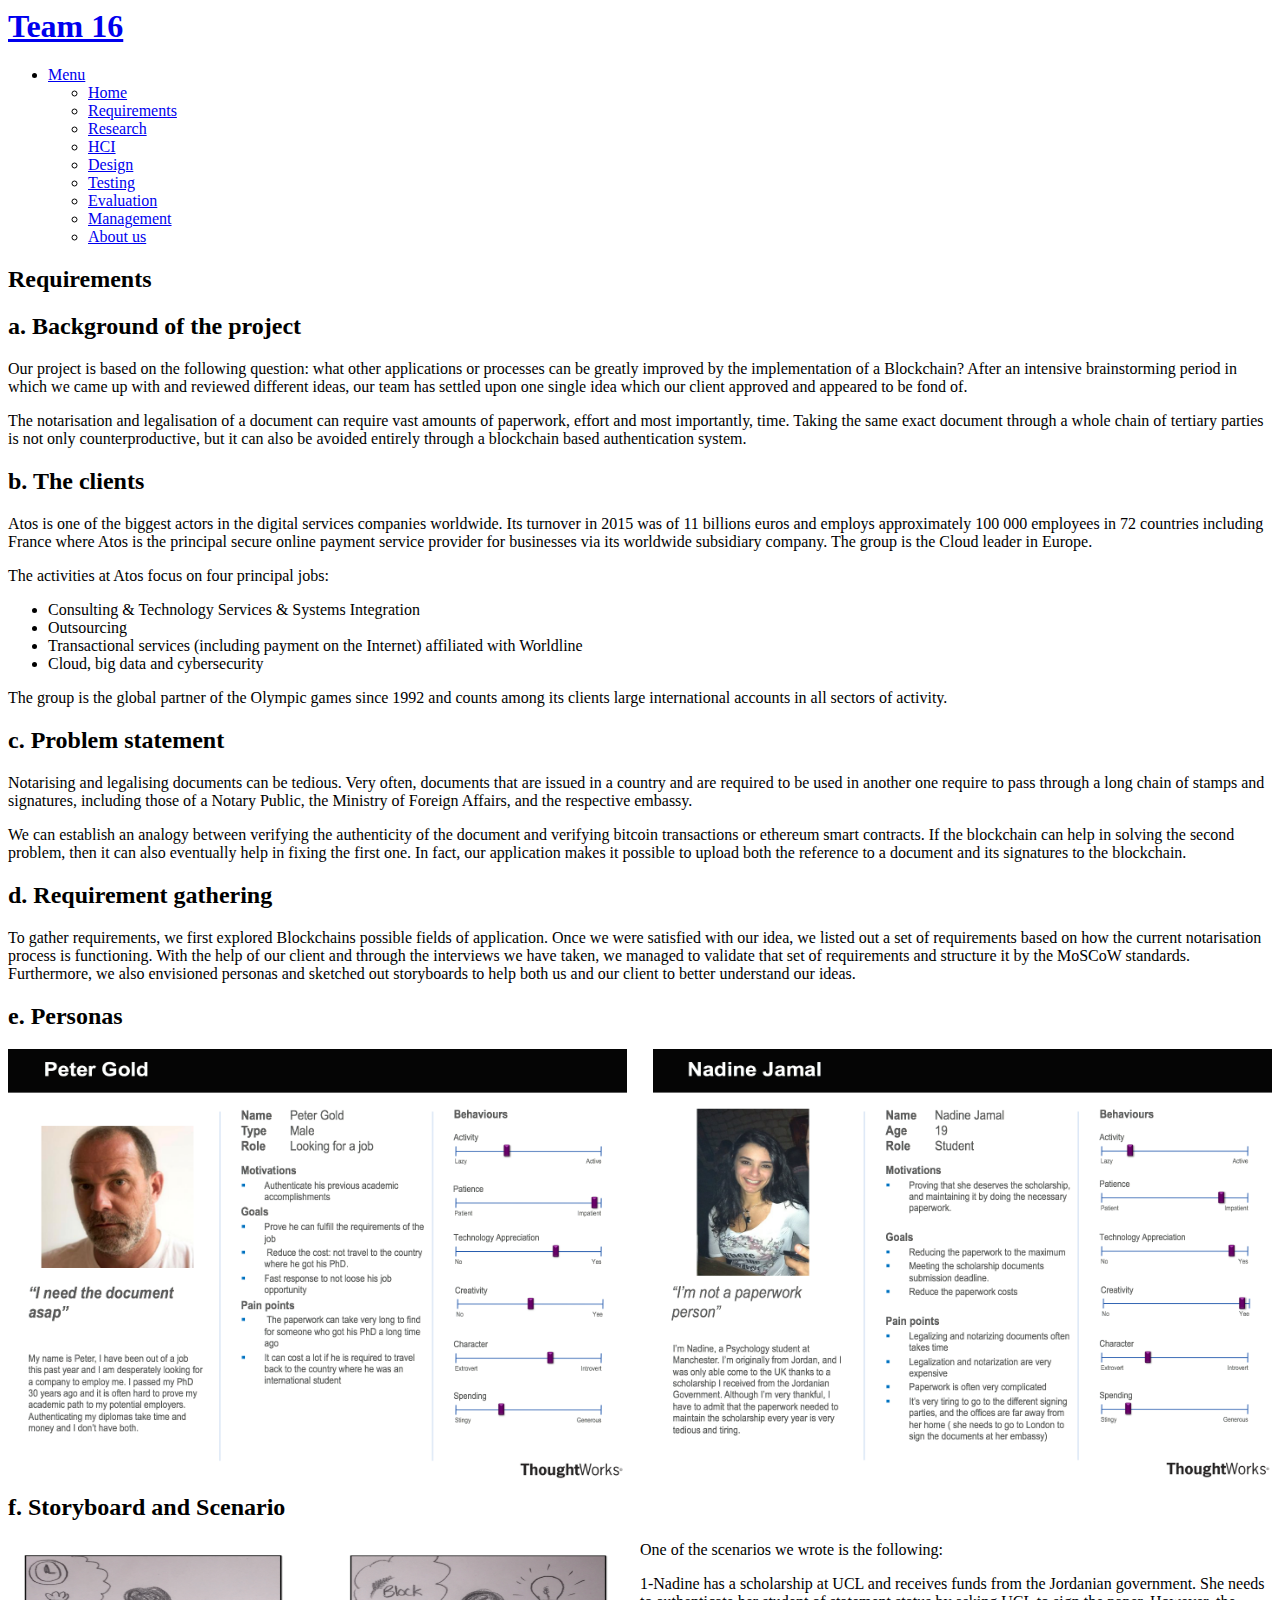
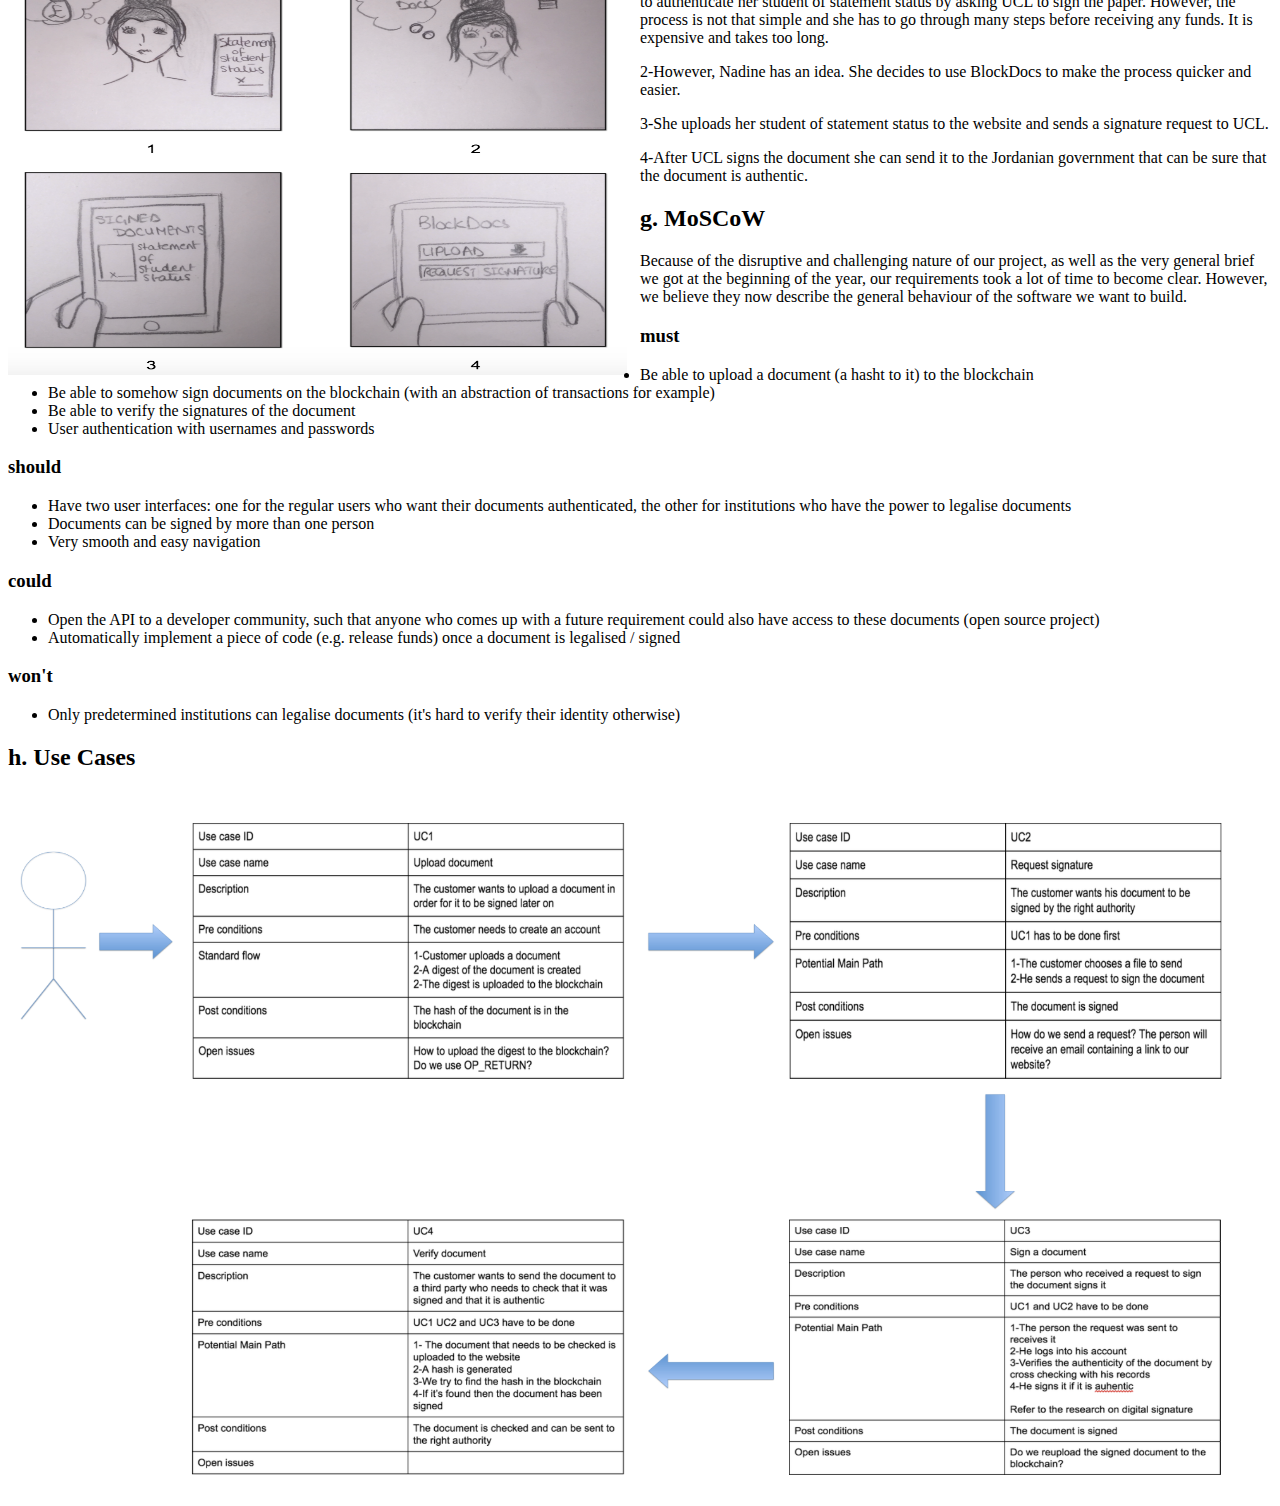
==== 1-requirements.html @ d90c4d9d "New content" ====
<html>
	<head>
		<title>Requirements</title>
		<meta charset="utf-8" />
		<meta name="viewport" content="width=device-width, initial-scale=1" />
		<!--[if lte IE 8]><script src="assets/js/ie/html5shiv.js"></script><![endif]-->
		<link rel="stylesheet" href="assets/css/main.css" />
		<!--[if lte IE 8]><link rel="stylesheet" href="assets/css/ie8.css" /><![endif]-->
		<!--[if lte IE 9]><link rel="stylesheet" href="assets/css/ie9.css" /><![endif]-->
	</head>
	<body>

		<!-- Page Wrapper -->
			<div id="page-wrapper">

				<!-- Header -->
					<header id="header" class="alt">
						<h1><a href="index.html">Team 16</a></h1>
						<nav id="nav">
							<ul>
								<li class="special">
									<a href="#menu" class="menuToggle"><span>Menu</span></a>
									<div id="menu">
										<ul>
											<li><a href="0-index.html">Home</a></li>
											<li><a href="1-requirements.html">Requirements</a></li>
											<li><a href="2-research.html">Research</a></li>
											<li><a href="3-hci.html">HCI</a></li>
											<li><a href="4-design.html">Design</a></li>
											<li><a href="5-testing.html">Testing</a></li>
											<li><a href="6-evaluation.html">Evaluation</a></li>
											<li><a href="7-management.html">Management</a></li>
											<li><a href="8-about.html">About us</a></li>
										</ul>
									</div>
								</li>
							</ul>
						</nav>
					</header>

				<!-- Main -->
					<article id="main">
						<header>
							<h2>Requirements</h2>
						</header>
						<section class="wrapper style5">
							<div class="inner">

								<h2>a. Background of the project</h2>
								<p>Our project is based on the following question: what other applications or processes can be greatly improved by the
								implementation of a Blockchain? After an intensive brainstorming period in which we came up with and reviewed different ideas,
								our team has settled upon one single idea which our client approved and appeared to be fond of.</p>
								<p>The notarisation and legalisation of a document can require vast amounts of paperwork, effort and most importantly, time.
								Taking the same exact document through a whole chain of tertiary parties is not only counterproductive, but it can also be
								avoided entirely through a blockchain based authentication system.</p>

								<h2>b. The clients</h2>
								<p>Atos is one of the biggest actors in the digital services companies worldwide. Its turnover in 2015 was of 11 billions euros
								and employs approximately 100 000 employees in 72 countries including France where Atos is the principal secure online payment
								service provider for businesses via its worldwide subsidiary company. The group is the Cloud leader in Europe.</p>
								<p>The activities at Atos focus on four principal jobs:</p>
								<ul>
								<li>Consulting &amp; Technology Services &amp; Systems Integration</li>
								<li>Outsourcing</li>
								<li>Transactional services (including payment on the Internet) affiliated with Worldline</li>
								<li>Cloud, big data and cybersecurity</li>
								</ul>
								<p>The group is the global partner of the Olympic games since 1992 and counts among its clients large international accounts
								in all sectors of activity.</p>

								<h2>c. Problem statement</h2>
								<p>Notarising and legalising documents can be tedious. Very often, documents that are issued in a country and are required
								to be used in another one require to pass through a long chain of stamps and signatures, including those of a Notary Public,
								the Ministry of Foreign Affairs, and the respective embassy.</p>
								<p>We can establish an analogy between verifying the authenticity of the document and verifying bitcoin transactions or ethereum
								smart contracts. If the blockchain can help in solving the second problem, then it can also eventually help in fixing the
								first one. In fact, our application makes it possible to upload both the reference to a document and its signatures to the
								blockchain.</p>

								<h2>d. Requirement gathering</h2>
								<p>To gather requirements, we first explored Blockchains possible fields of application. Once we were satisfied with our idea,
								we listed out a set of requirements based on how the current notarisation process is functioning. With the help of our client
								and through the interviews we have taken, we managed to validate that set of requirements and structure it by the MoSCoW
								standards. Furthermore, we also envisioned personas and sketched out storyboards to help both us and our client to better
								understand our ideas.</p>

								<h2>e. Personas</h2>
								<img alt="" src="images/persona_1.png" style="float:left; width:49%; height:49%; margin-right: 1%; margin-bottom: 0.5em;">
								<img alt="" src="images/persona_2.png" style="float:right; width:49%; height:49%; margin-left: 1%; margin-bottom: 0.5em;">
								<p style="clear: both;">
								<h2>f. Storyboard and Scenario</h2>
								<img alt="" src="images/storyboard.png" style="float:left; width:49%; height:49%; margin-right: 1%; margin-bottom: 0.5em;">
								<p>One of the scenarios we wrote is the following:</p>
								<p>1-Nadine has a scholarship at UCL and receives funds from the Jordanian government. She needs to authenticate her student of
									 statement status by asking UCL to sign the paper. However, the process is not that simple and she has to go through many steps
									  before receiving any funds. It is expensive and takes too long.</p>
								<p>2-However, Nadine has an idea. She decides to use BlockDocs to make the process quicker and easier.</p>
								<p>3-She uploads her student of statement status to the website and sends a signature request to UCL.</p>
								<p>4-After UCL signs the document she can send it to the Jordanian government that can be sure that the document is
								authentic.</p>

								<h2>g. MoSCoW</h2>
								<p>Because of the disruptive and challenging nature of our project, as well as the very general brief we got at the beginning
								of the year, our requirements took a lot of time to become clear. However, we believe they now describe the general behaviour
								of the software we want to build.</p>
								<h3><strong>must</strong></h3>
								<ul>
								<li>Be able to upload a document (a hasht to it) to the blockchain</li>
								<li>Be able to somehow sign documents on the blockchain (with an abstraction of transactions for example)</li>
								<li>Be able to verify the signatures of the document</li>
								<li>User authentication with usernames and passwords</li>
								</ul>
								<h3><strong>should</strong></h3>
								<ul>
								<li>Have two user interfaces: one for the regular users who want their documents authenticated, the other for institutions
									who have the power to legalise documents</li>
								<li>Documents can be signed by more than one person</li>
								<li>Very smooth and easy navigation</li>
								</ul>
								<h3><strong>could</strong></h3>
								<ul>
								<li>Open the API to a developer community, such that anyone who comes up with a future requirement could also have access to
									these documents (open source project)</li>
								<li>Automatically implement a piece of code (e.g. release funds) once a document is legalised / signed</li>
								</ul>
								<h3><strong>won't</strong></h3>
								<ul>
								<li>Only predetermined institutions can legalise documents (it's hard to verify their identity otherwise)</li>
								</ul>

								<h2>h. Use Cases</h2>
								<img alt="" src="images/use_cases.png" style="width:100%; height:80%;">

							</div>
						</section>
					</article>

				<!-- Footer -->
					<footer id="footer"></footer>

			</div>

		<!-- Scripts -->
			<script src="assets/js/jquery.min.js"></script>
			<script src="assets/js/jquery.scrollex.min.js"></script>
			<script src="assets/js/jquery.scrolly.min.js"></script>
			<script src="assets/js/skel.min.js"></script>
			<script src="assets/js/util.js"></script>
			<!--[if lte IE 8]><script src="assets/js/ie/respond.min.js"></script><![endif]-->
			<script src="assets/js/main.js"></script>

	</body>
</html>
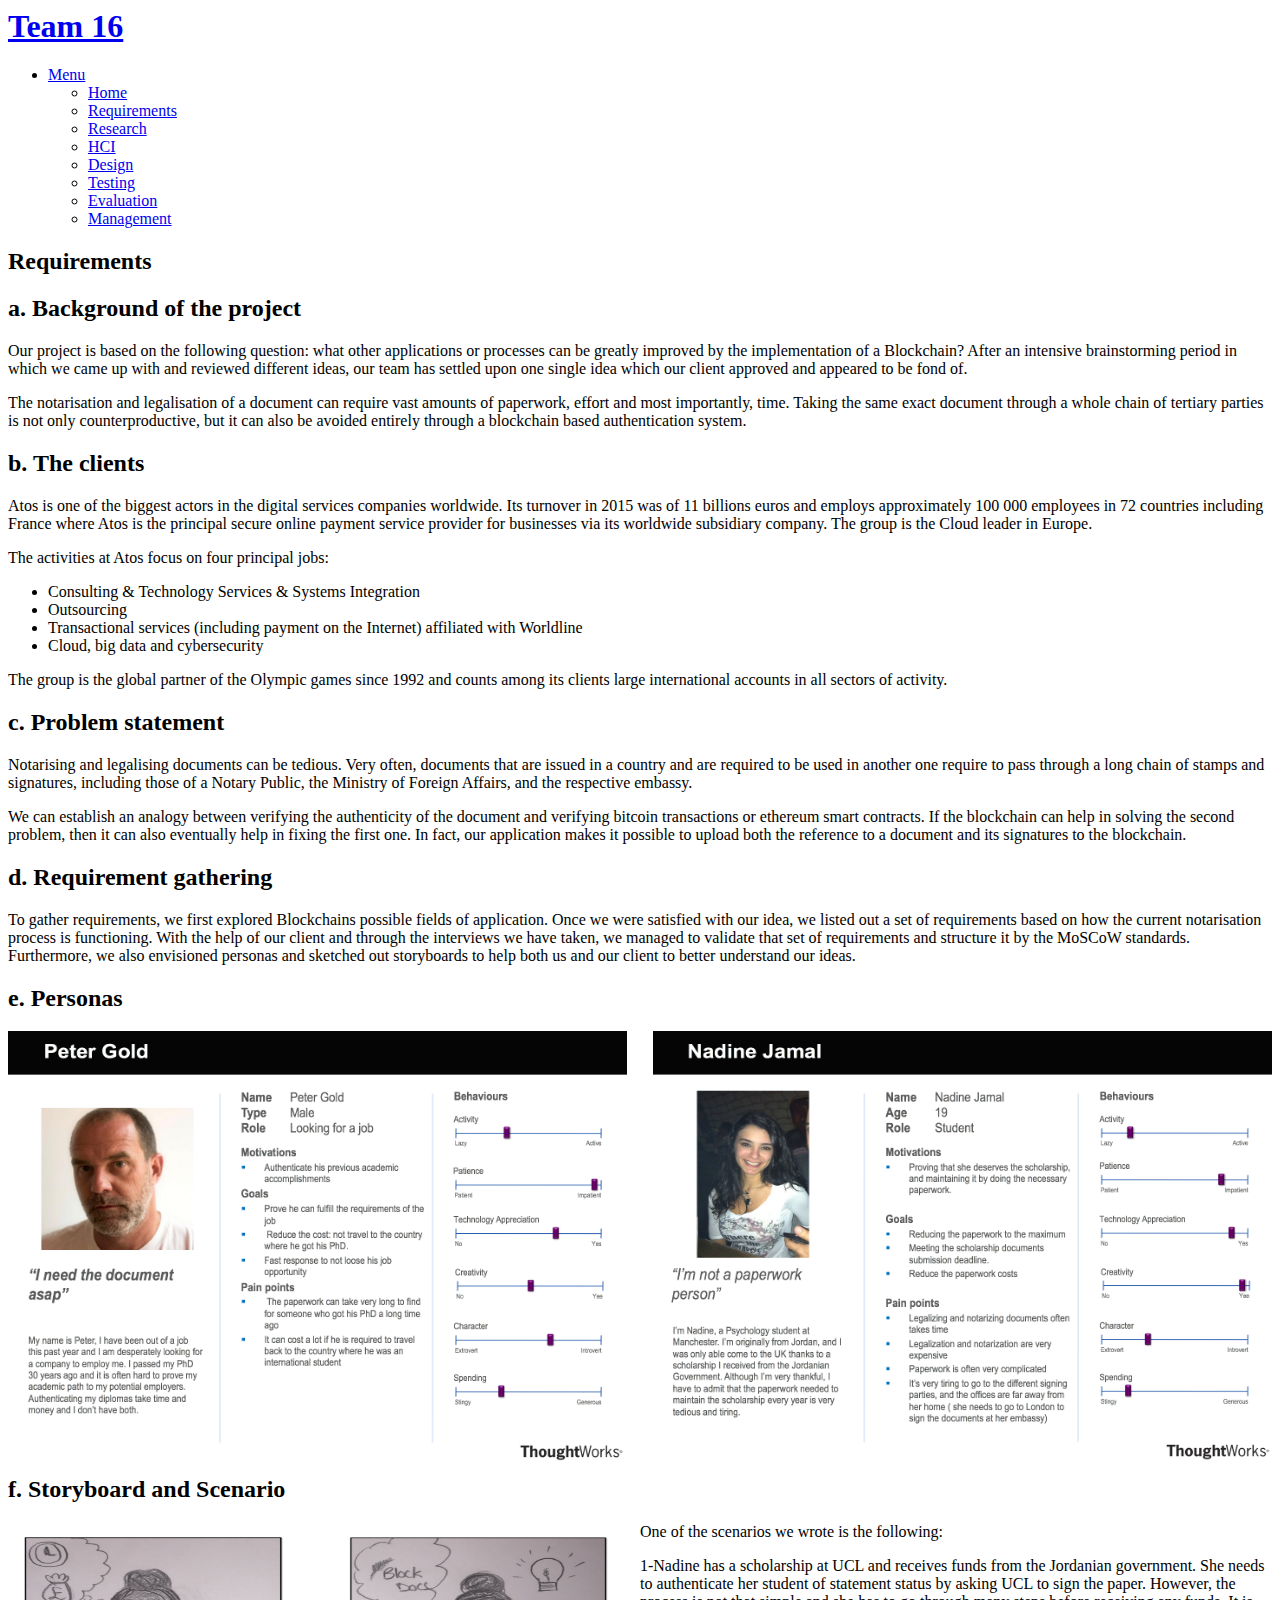
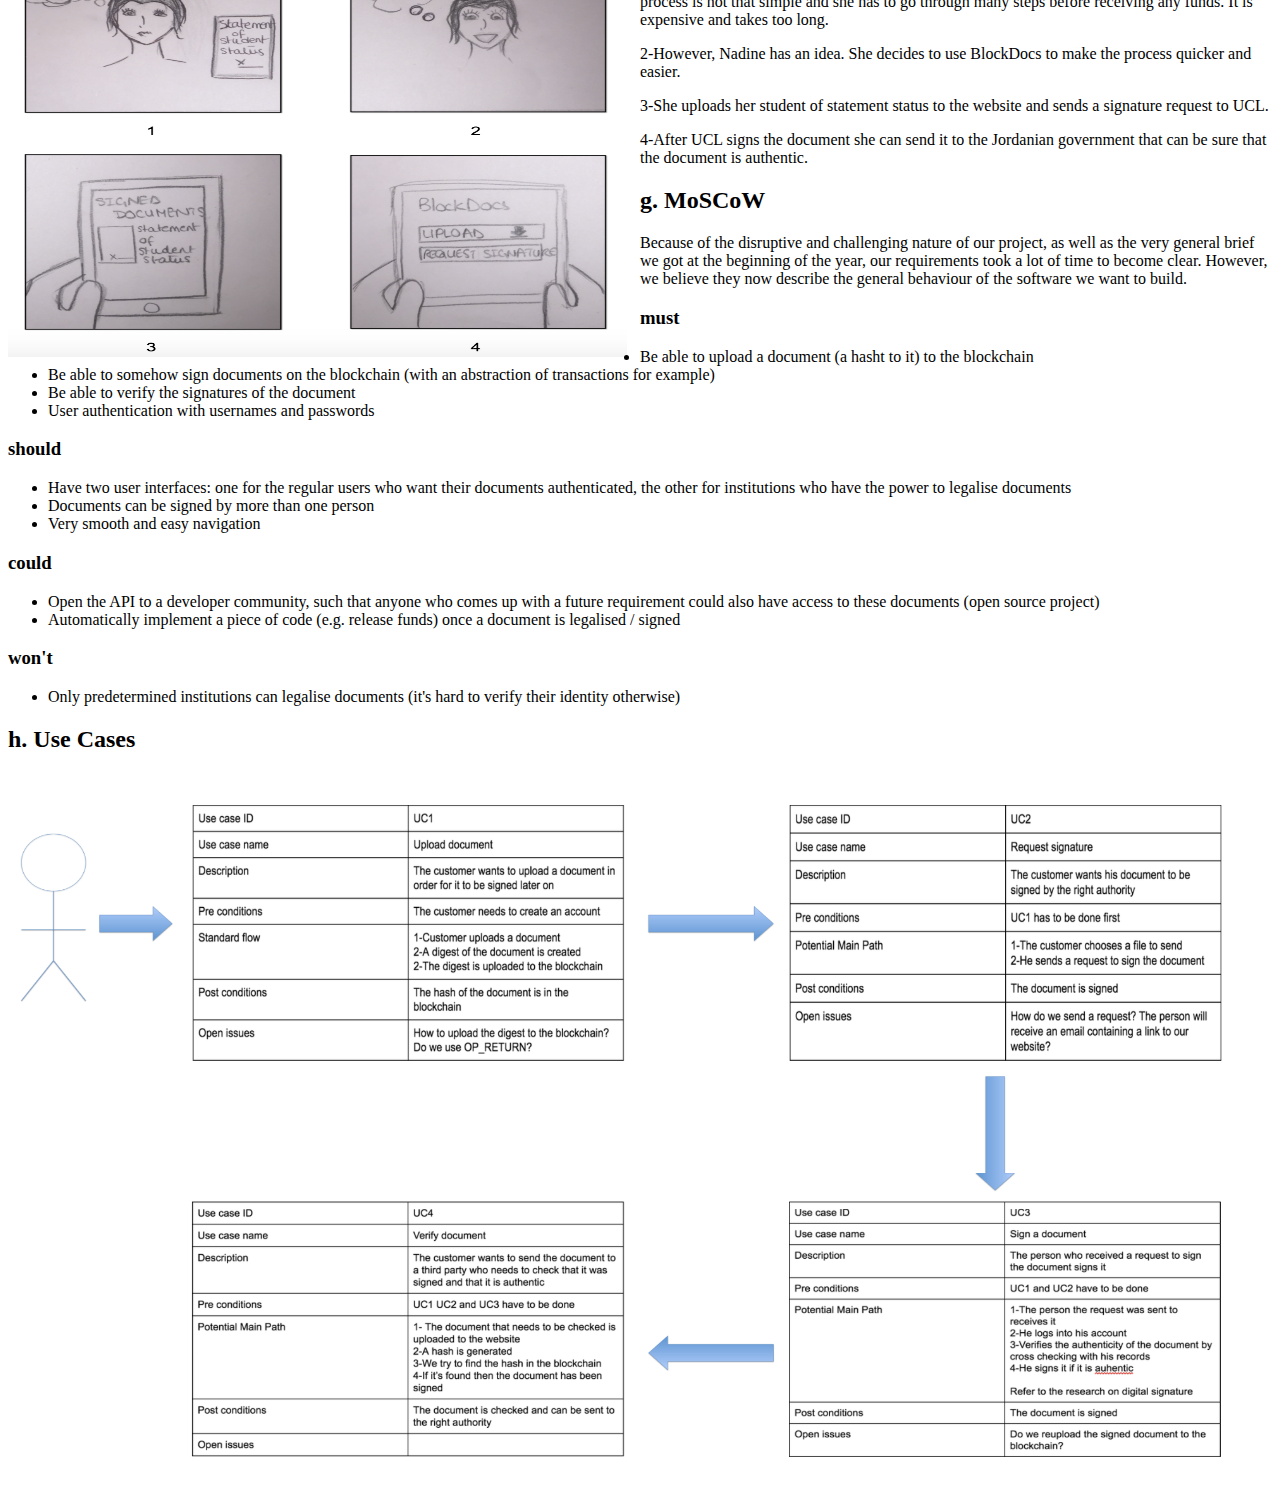
==== commit ddf52540: "update" ====
--- a/1-requirements.html
+++ b/1-requirements.html
@@ -30,7 +30,7 @@
 											<li><a href="5-testing.html">Testing</a></li>
 											<li><a href="6-evaluation.html">Evaluation</a></li>
 											<li><a href="7-management.html">Management</a></li>
-											<li><a href="8-about.html">About us</a></li>
+											
 										</ul>
 									</div>
 								</li>
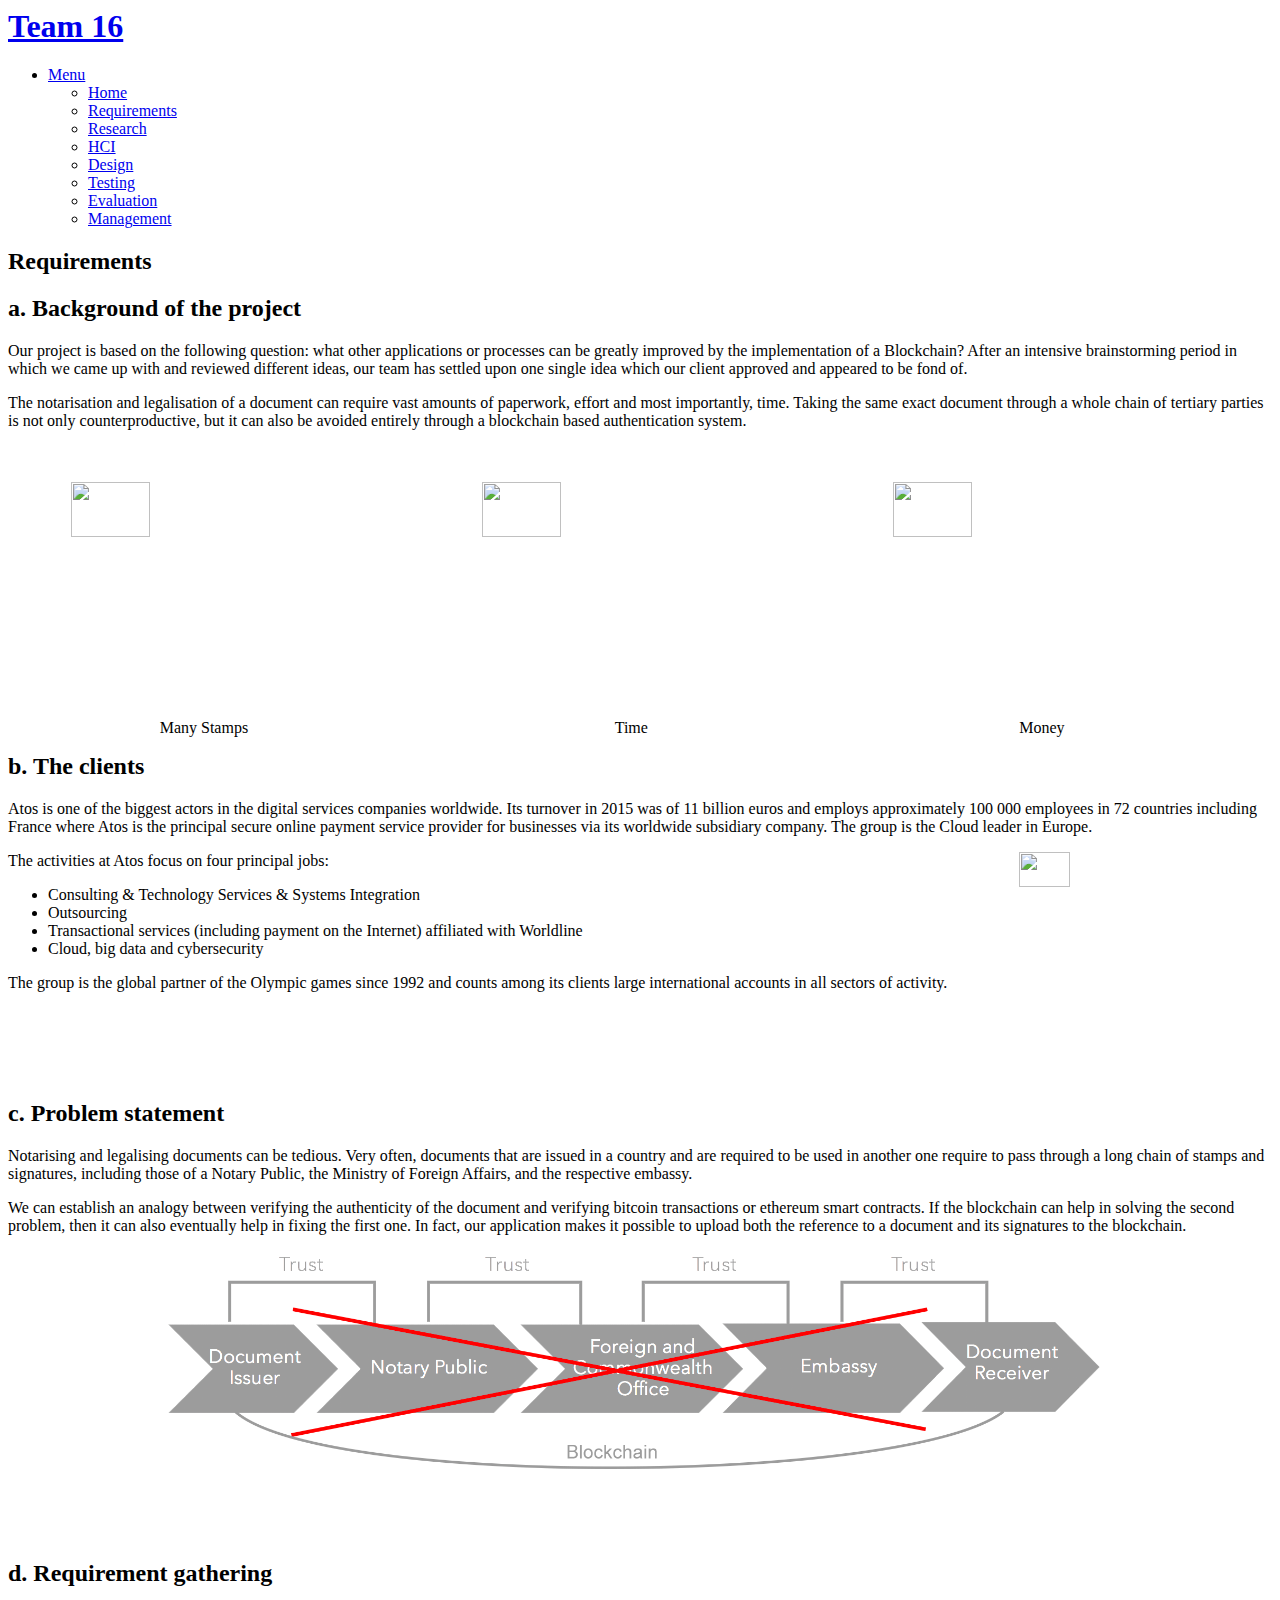
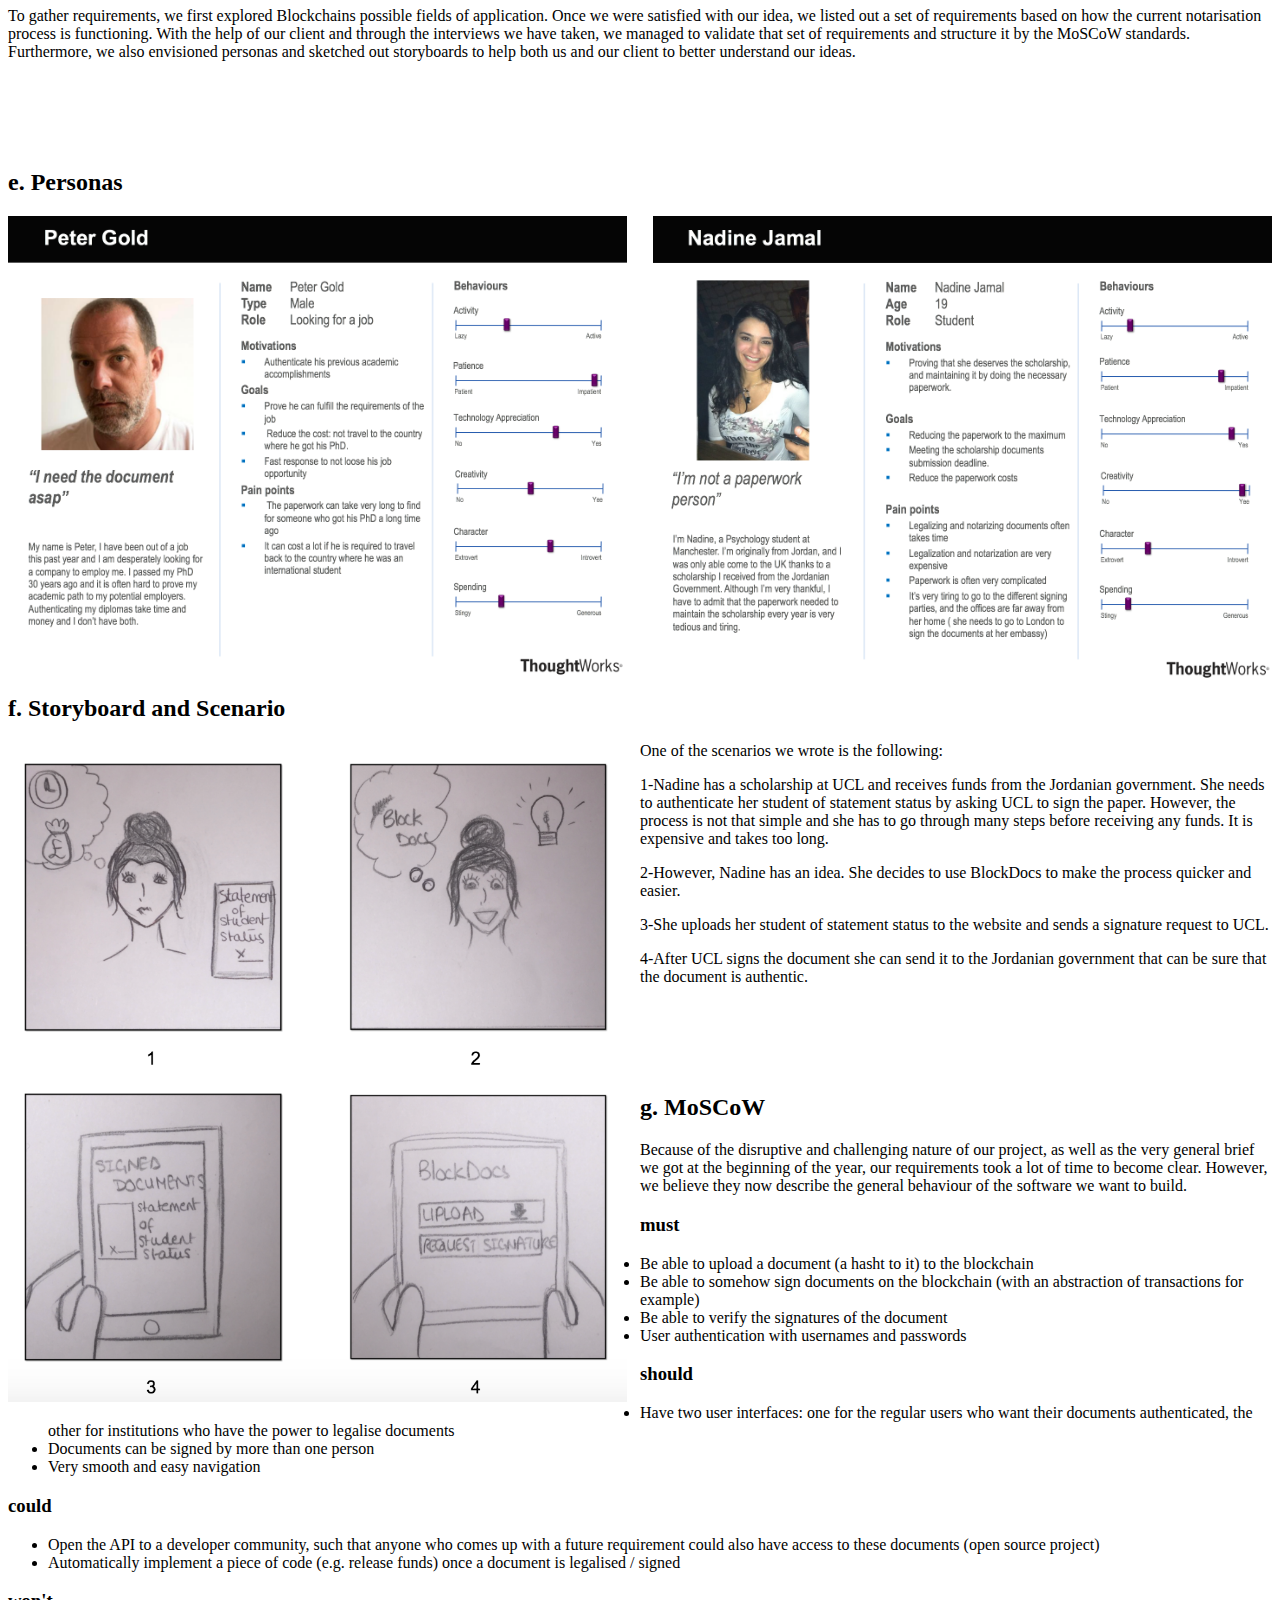
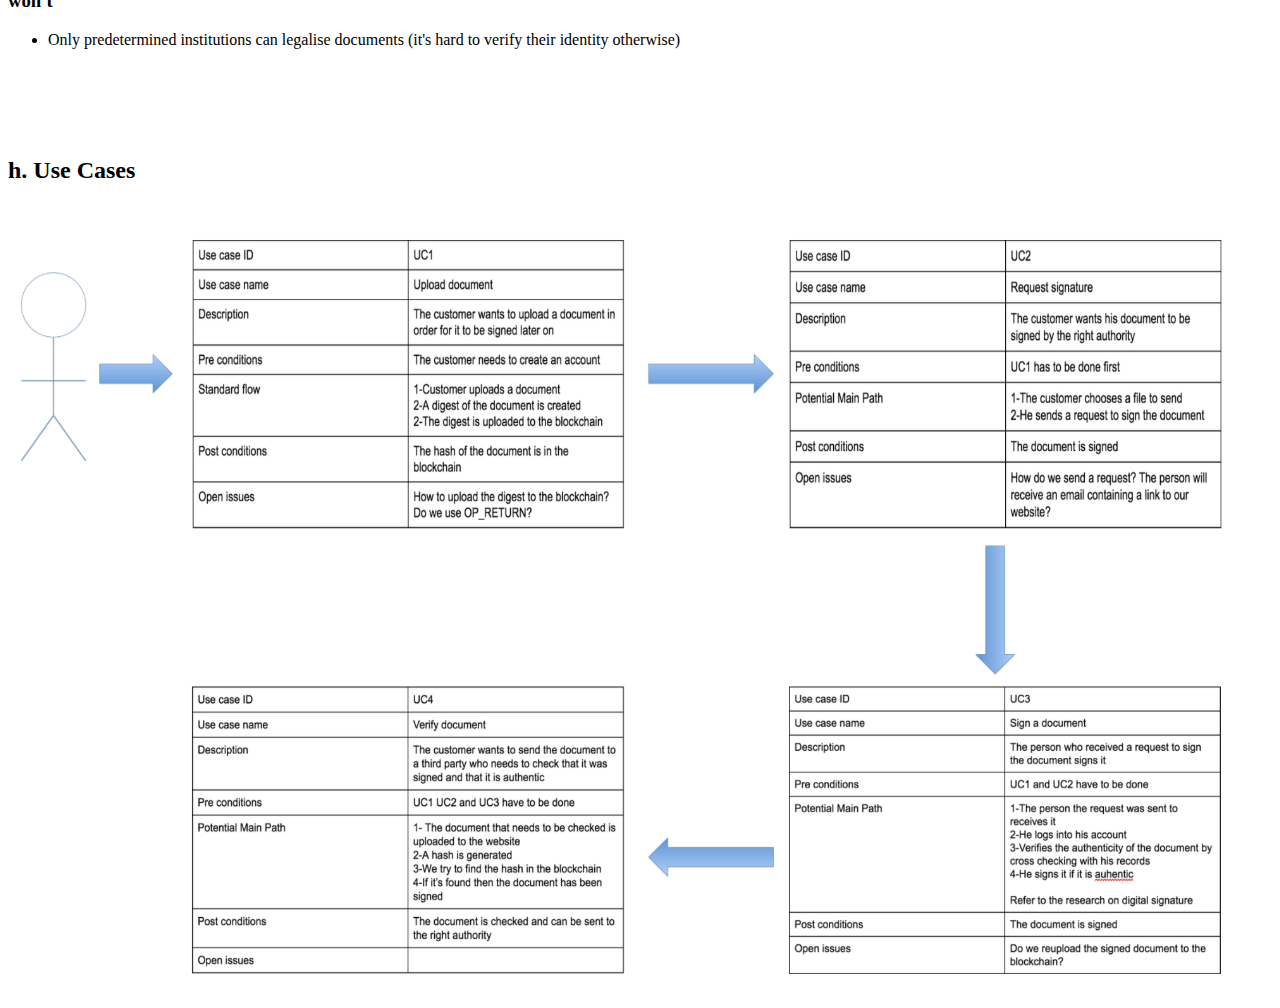
==== commit 35b954dc: "update" ====
--- a/1-requirements.html
+++ b/1-requirements.html
@@ -30,7 +30,7 @@
 											<li><a href="5-testing.html">Testing</a></li>
 											<li><a href="6-evaluation.html">Evaluation</a></li>
 											<li><a href="7-management.html">Management</a></li>
-											
+
 										</ul>
 									</div>
 								</li>
@@ -53,11 +53,21 @@
 								<p>The notarisation and legalisation of a document can require vast amounts of paperwork, effort and most importantly, time.
 								Taking the same exact document through a whole chain of tertiary parties is not only counterproductive, but it can also be
 								avoided entirely through a blockchain based authentication system.</p>
+								<br></br>
+								<img alt="" src="images/stamps.png" style="float:left; width:25%; margin-left:5%; margin-right:7.5%">
+								<img alt="" src="images/time.png" style="float:left; width:25%; margin-right:7.5%">
+								<img alt="" src="images/money.png" style="float:left; width:25%; margin-right:5% ">
+								<p style="float:left; width:15%; margin-left:12%;">Many Stamps</p>
+								<p style="float:left; width:15%; margin-left:21%;">Time</p>
+								<p style="float:left; width:15%; margin-left:17%; margin-right:5%;">Money</p>
+								<br></br><br></br>
+
 
 								<h2>b. The clients</h2>
-								<p>Atos is one of the biggest actors in the digital services companies worldwide. Its turnover in 2015 was of 11 billions euros
+								<p>Atos is one of the biggest actors in the digital services companies worldwide. Its turnover in 2015 was of 11 billion euros
 								and employs approximately 100 000 employees in 72 countries including France where Atos is the principal secure online payment
 								service provider for businesses via its worldwide subsidiary company. The group is the Cloud leader in Europe.</p>
+								<img alt="" src="images/atos.png" style="float:right; width:20%;">
 								<p>The activities at Atos focus on four principal jobs:</p>
 								<ul>
 								<li>Consulting &amp; Technology Services &amp; Systems Integration</li>
@@ -67,6 +77,7 @@
 								</ul>
 								<p>The group is the global partner of the Olympic games since 1992 and counts among its clients large international accounts
 								in all sectors of activity.</p>
+								<br></br><br></br>
 
 								<h2>c. Problem statement</h2>
 								<p>Notarising and legalising documents can be tedious. Very often, documents that are issued in a country and are required
@@ -76,6 +87,9 @@
 								smart contracts. If the blockchain can help in solving the second problem, then it can also eventually help in fixing the
 								first one. In fact, our application makes it possible to upload both the reference to a document and its signatures to the
 								blockchain.</p>
+								<img alt="" src="images/trust_diagram.png" style="width:80%; margin-right:10%; margin-left:10%;">
+								<br></br><br></br>
+
 
 								<h2>d. Requirement gathering</h2>
 								<p>To gather requirements, we first explored Blockchains possible fields of application. Once we were satisfied with our idea,
@@ -83,13 +97,14 @@
 								and through the interviews we have taken, we managed to validate that set of requirements and structure it by the MoSCoW
 								standards. Furthermore, we also envisioned personas and sketched out storyboards to help both us and our client to better
 								understand our ideas.</p>
+								<br></br><br></br>
 
 								<h2>e. Personas</h2>
-								<img alt="" src="images/persona_1.png" style="float:left; width:49%; height:49%; margin-right: 1%; margin-bottom: 0.5em;">
-								<img alt="" src="images/persona_2.png" style="float:right; width:49%; height:49%; margin-left: 1%; margin-bottom: 0.5em;">
+								<img alt="" src="images/persona_1.png" style="float:left; width:49%; margin-right: 1%; margin-bottom: 0.5em;">
+								<img alt="" src="images/persona_2.png" style="float:right; width:49%; margin-left: 1%; margin-bottom: 0.5em;">
 								<p style="clear: both;">
 								<h2>f. Storyboard and Scenario</h2>
-								<img alt="" src="images/storyboard.png" style="float:left; width:49%; height:49%; margin-right: 1%; margin-bottom: 0.5em;">
+								<img alt="" src="images/storyboard.png" style="float:left; width:49%; margin-right: 1%; margin-bottom: 0.5em;">
 								<p>One of the scenarios we wrote is the following:</p>
 								<p>1-Nadine has a scholarship at UCL and receives funds from the Jordanian government. She needs to authenticate her student of
 									 statement status by asking UCL to sign the paper. However, the process is not that simple and she has to go through many steps
@@ -98,6 +113,7 @@
 								<p>3-She uploads her student of statement status to the website and sends a signature request to UCL.</p>
 								<p>4-After UCL signs the document she can send it to the Jordanian government that can be sure that the document is
 								authentic.</p>
+								<br></br><br></br>
 
 								<h2>g. MoSCoW</h2>
 								<p>Because of the disruptive and challenging nature of our project, as well as the very general brief we got at the beginning
@@ -127,9 +143,10 @@
 								<ul>
 								<li>Only predetermined institutions can legalise documents (it's hard to verify their identity otherwise)</li>
 								</ul>
+								<br></br><br></br>
 
 								<h2>h. Use Cases</h2>
-								<img alt="" src="images/use_cases.png" style="width:100%; height:80%;">
+								<img alt="" src="images/use_cases.png" style="width:100%;">
 
 							</div>
 						</section>
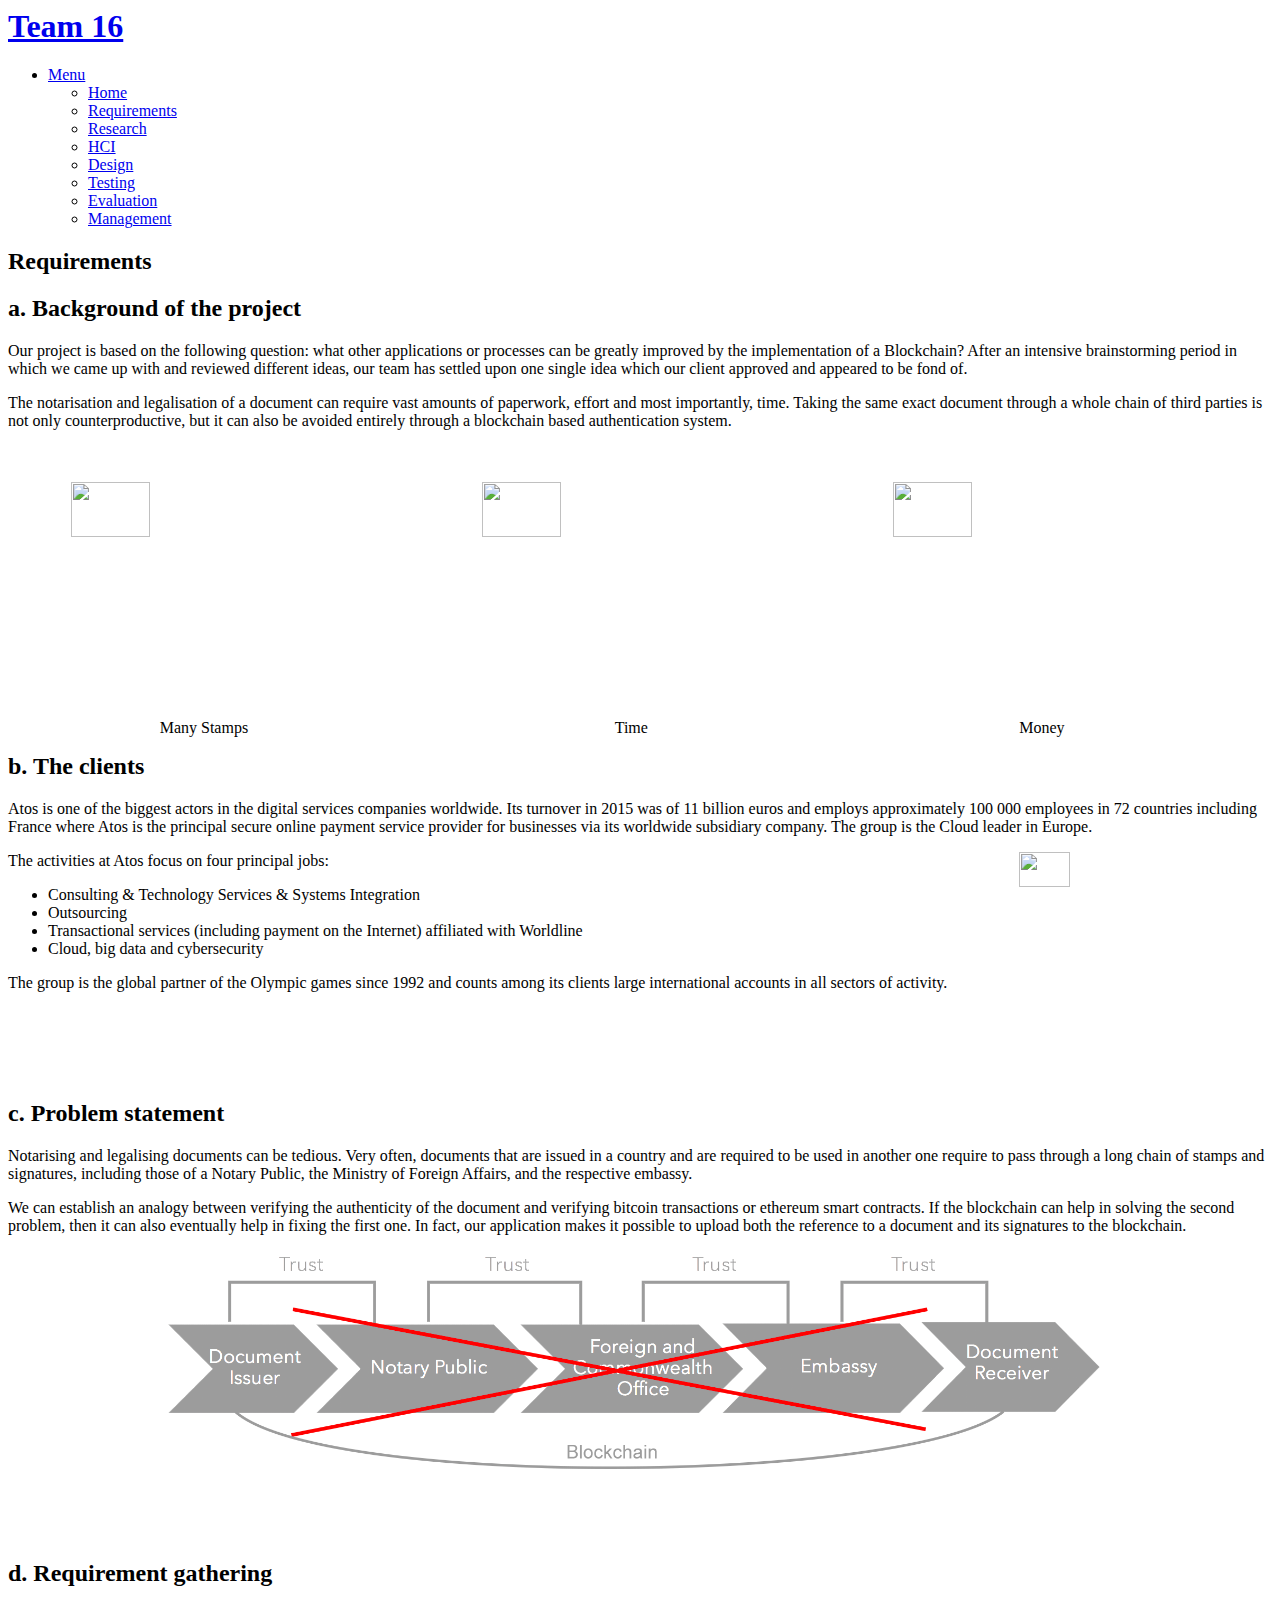
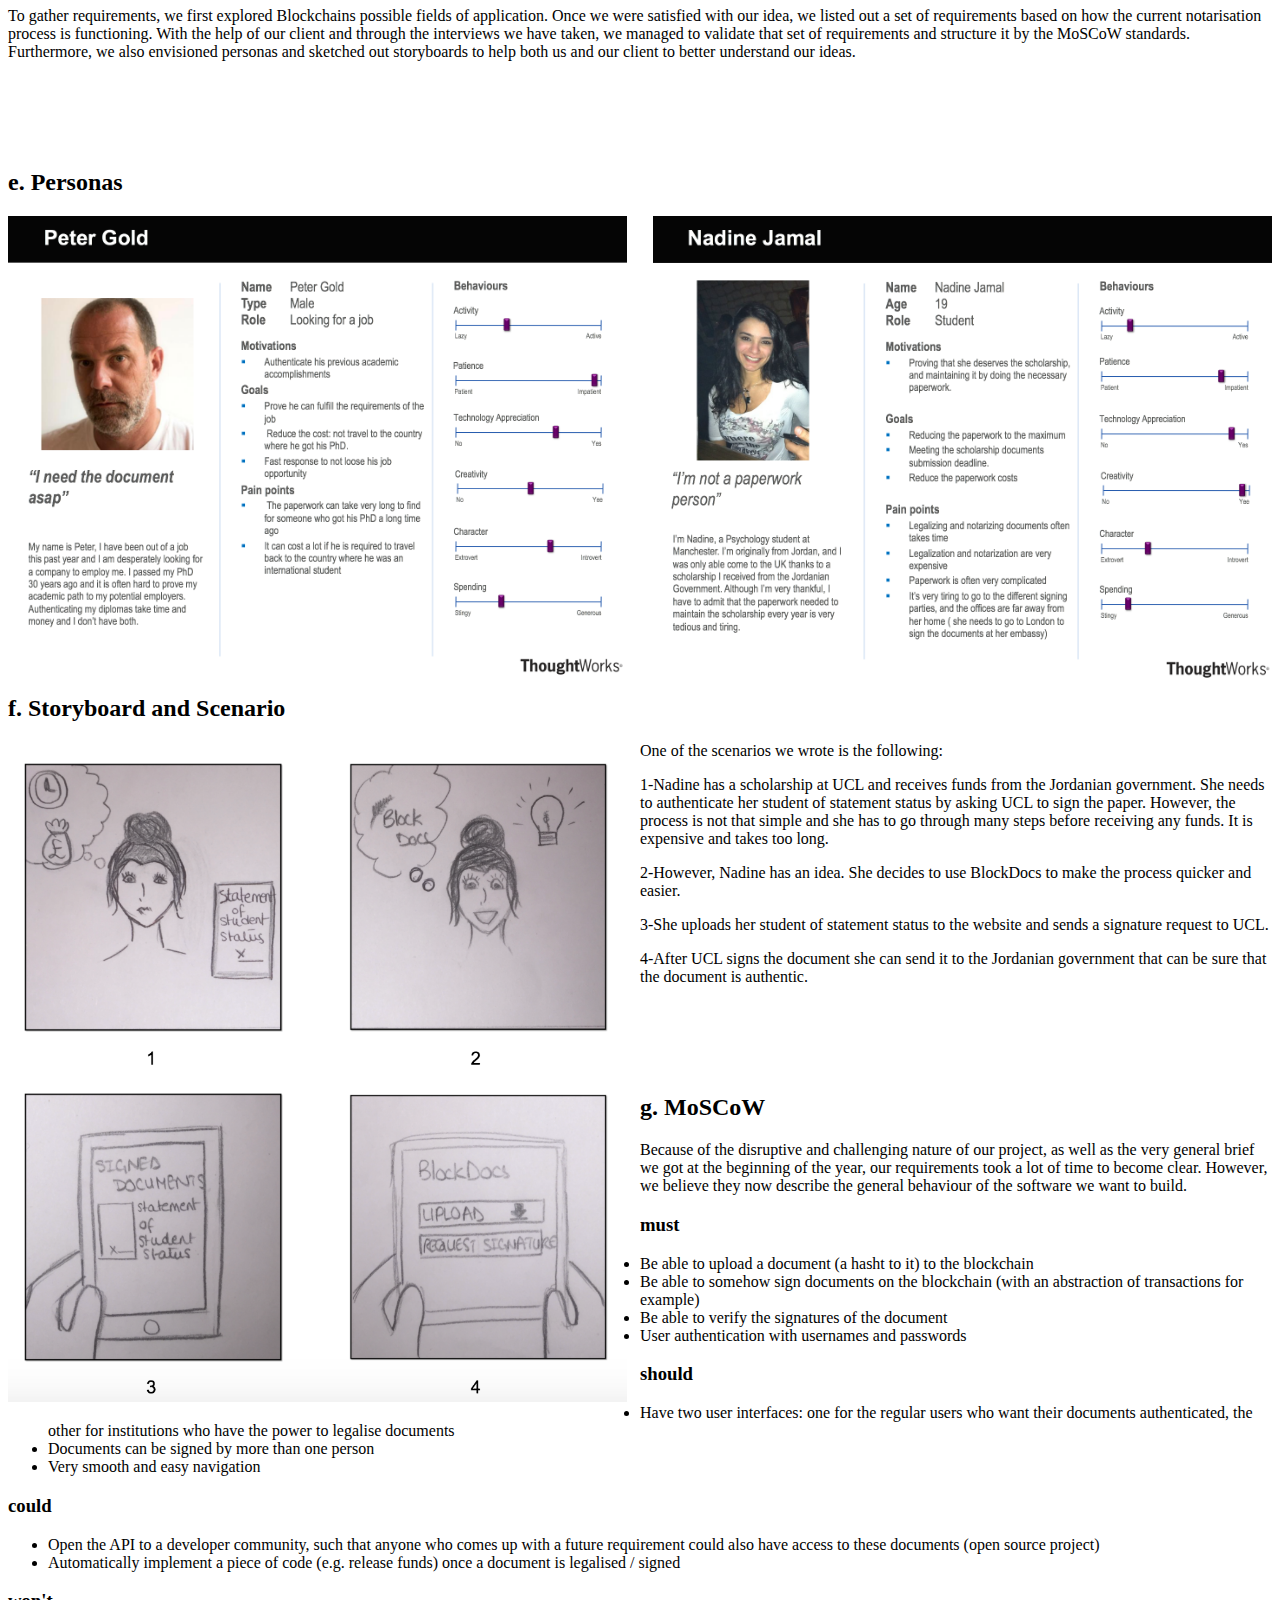
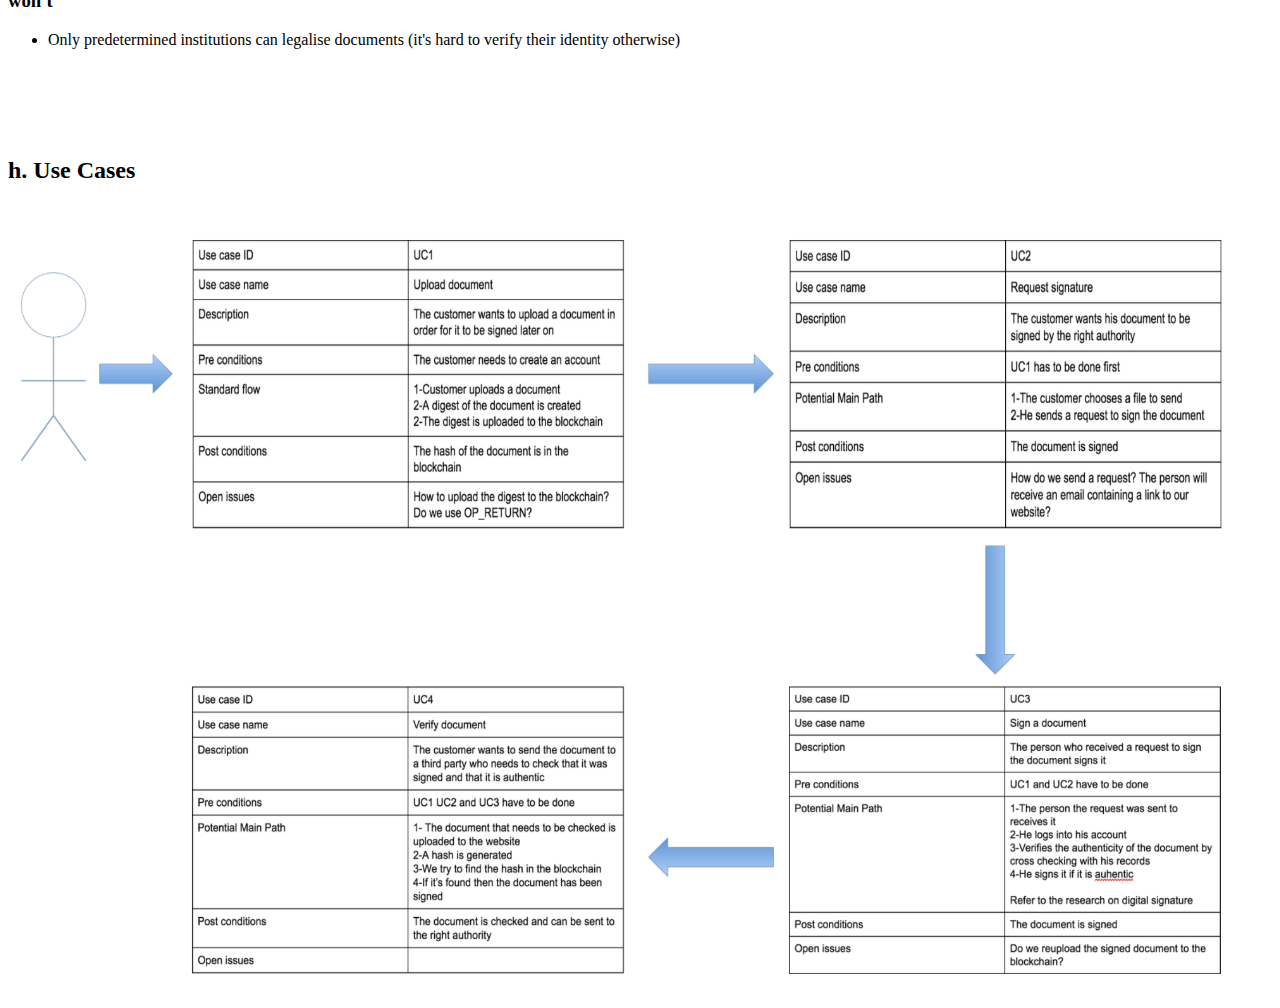
==== commit 07b8220b: "Added video" ====
--- a/1-requirements.html
+++ b/1-requirements.html
@@ -51,7 +51,7 @@
 								implementation of a Blockchain? After an intensive brainstorming period in which we came up with and reviewed different ideas,
 								our team has settled upon one single idea which our client approved and appeared to be fond of.</p>
 								<p>The notarisation and legalisation of a document can require vast amounts of paperwork, effort and most importantly, time.
-								Taking the same exact document through a whole chain of tertiary parties is not only counterproductive, but it can also be
+								Taking the same exact document through a whole chain of third parties is not only counterproductive, but it can also be
 								avoided entirely through a blockchain based authentication system.</p>
 								<br></br>
 								<img alt="" src="images/stamps.png" style="float:left; width:25%; margin-left:5%; margin-right:7.5%">
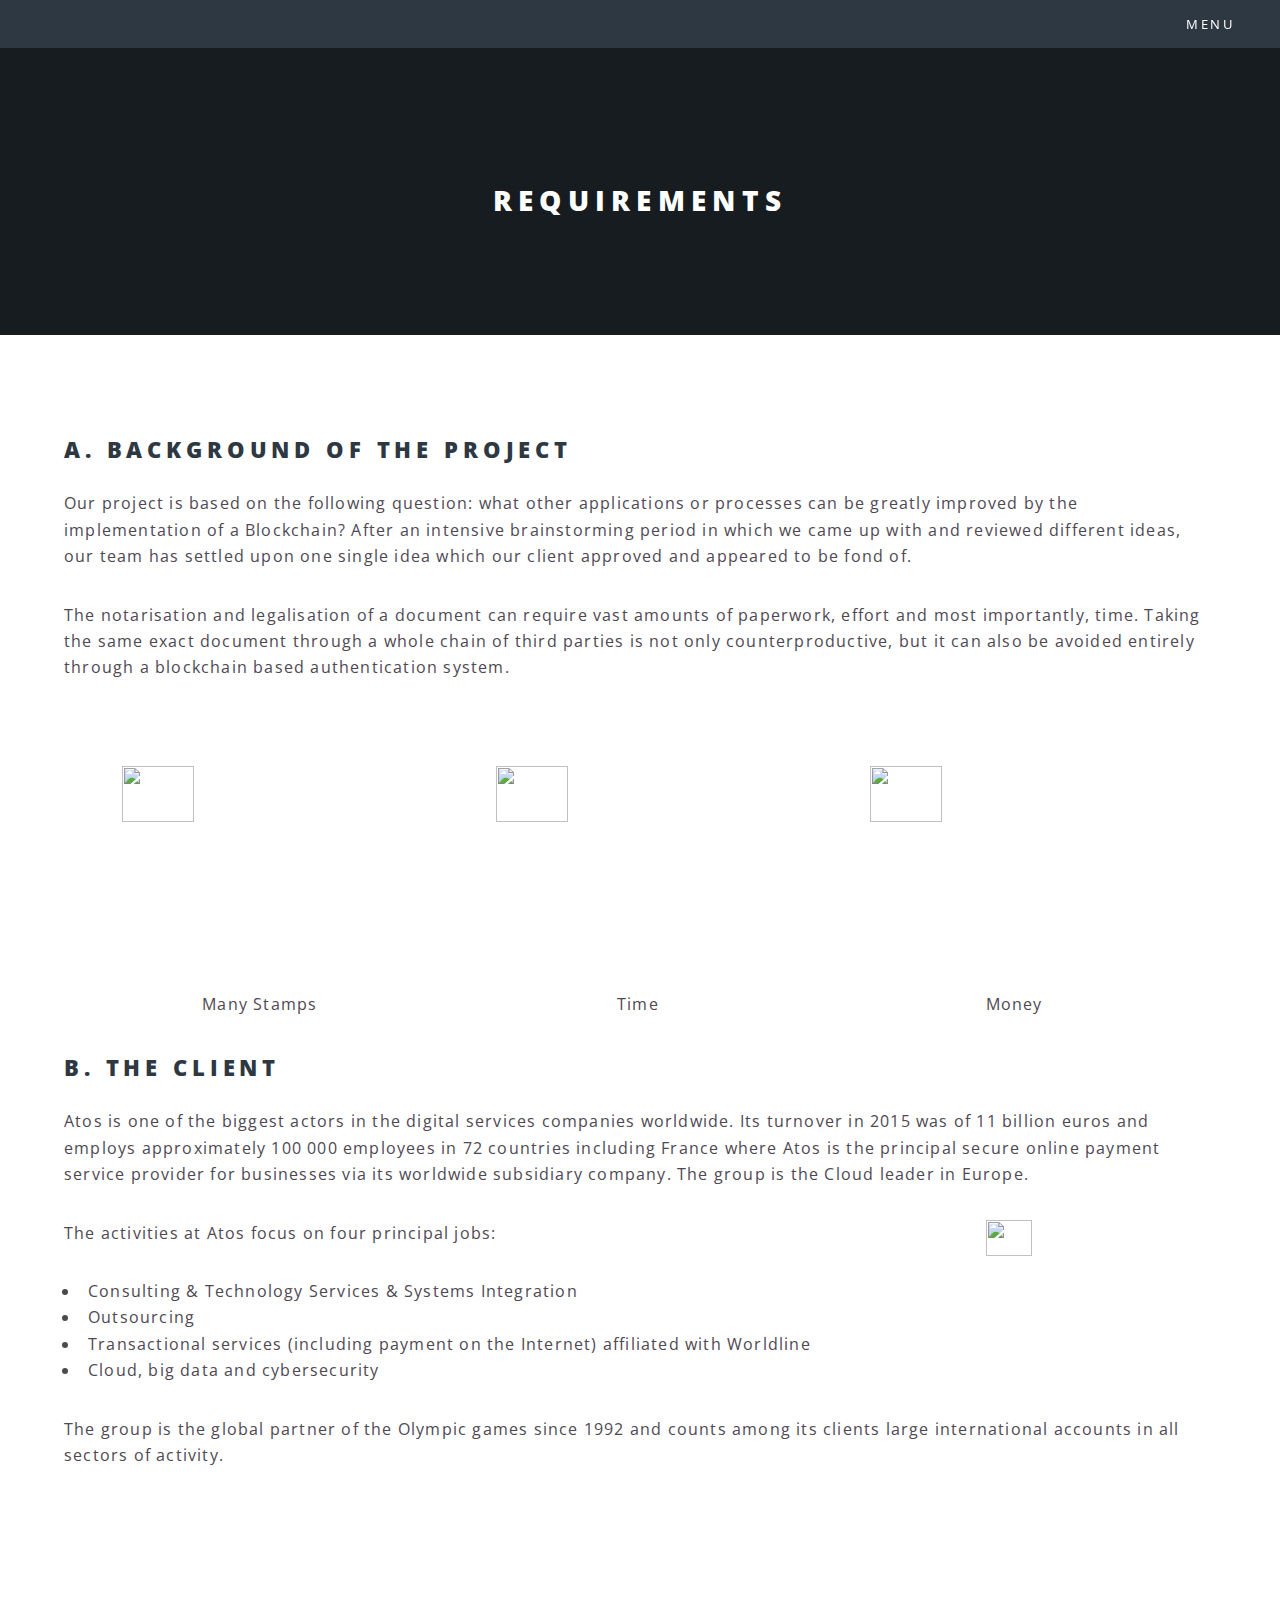
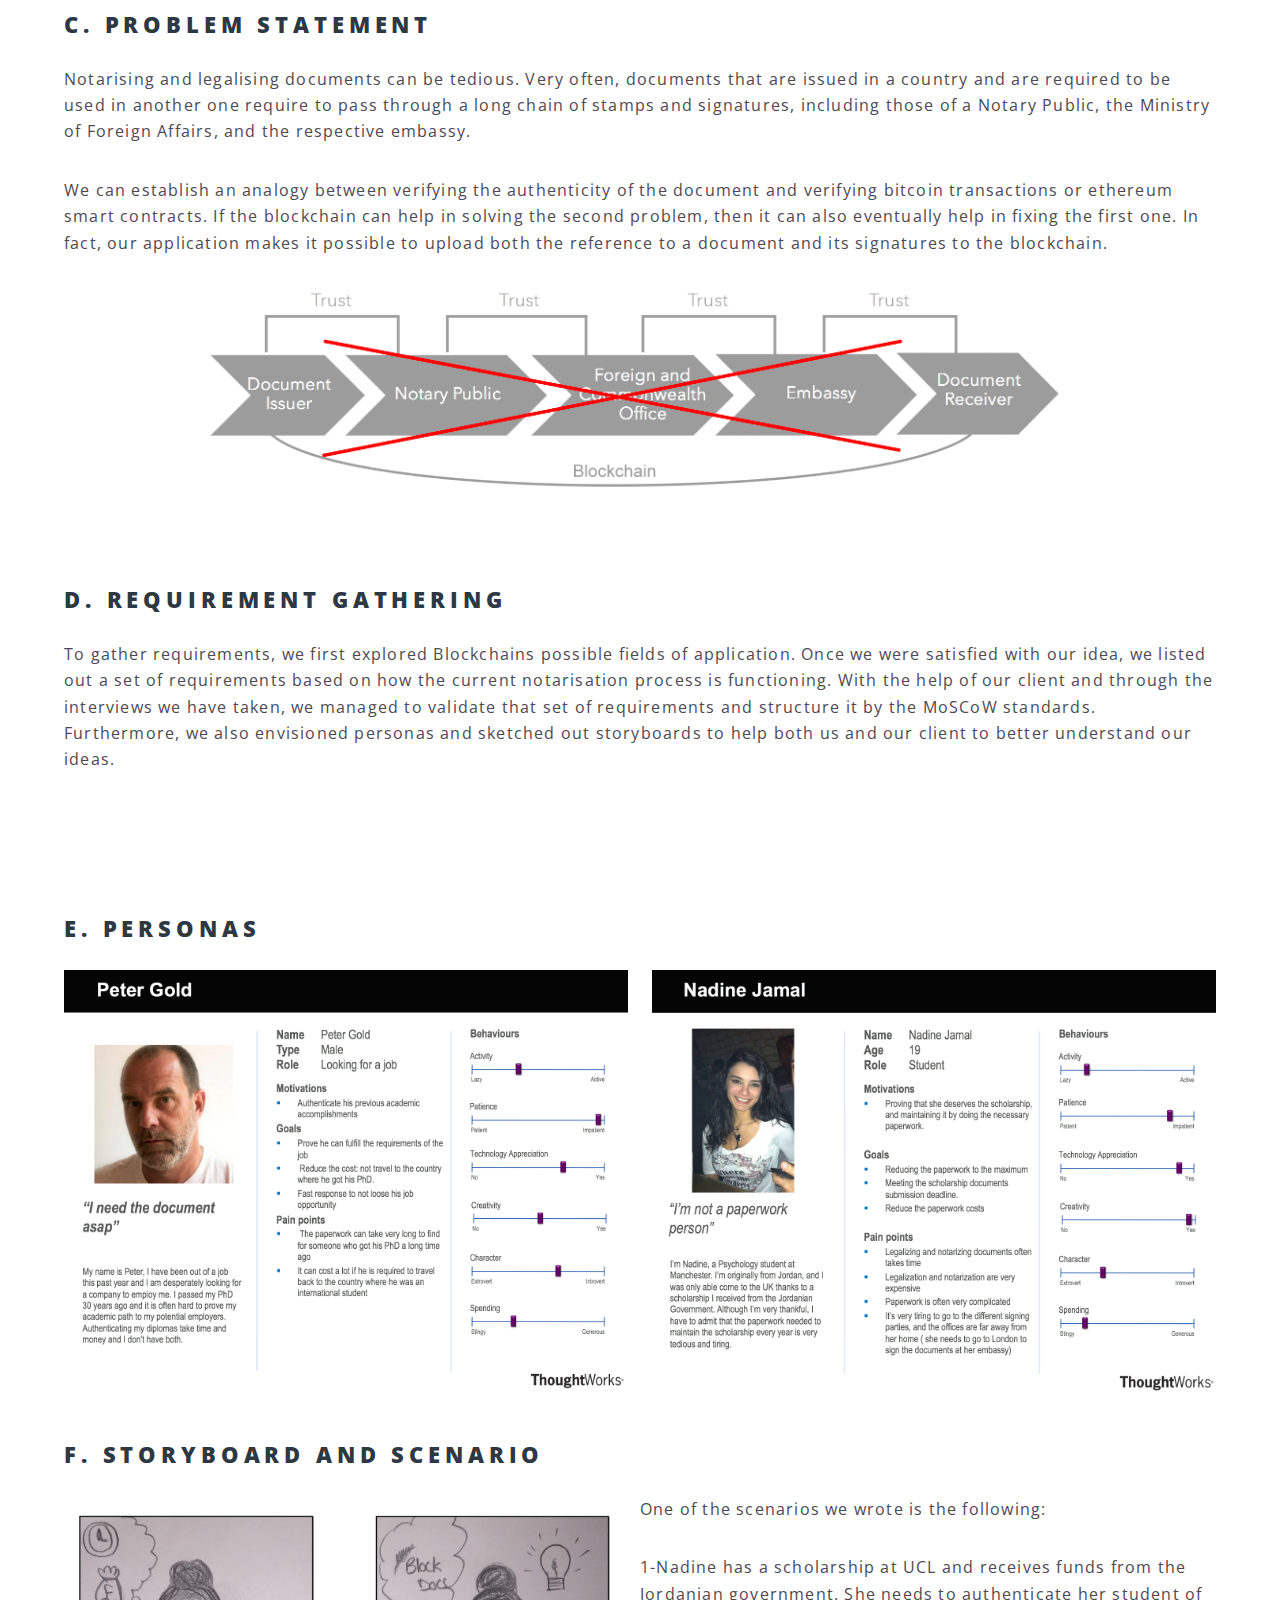
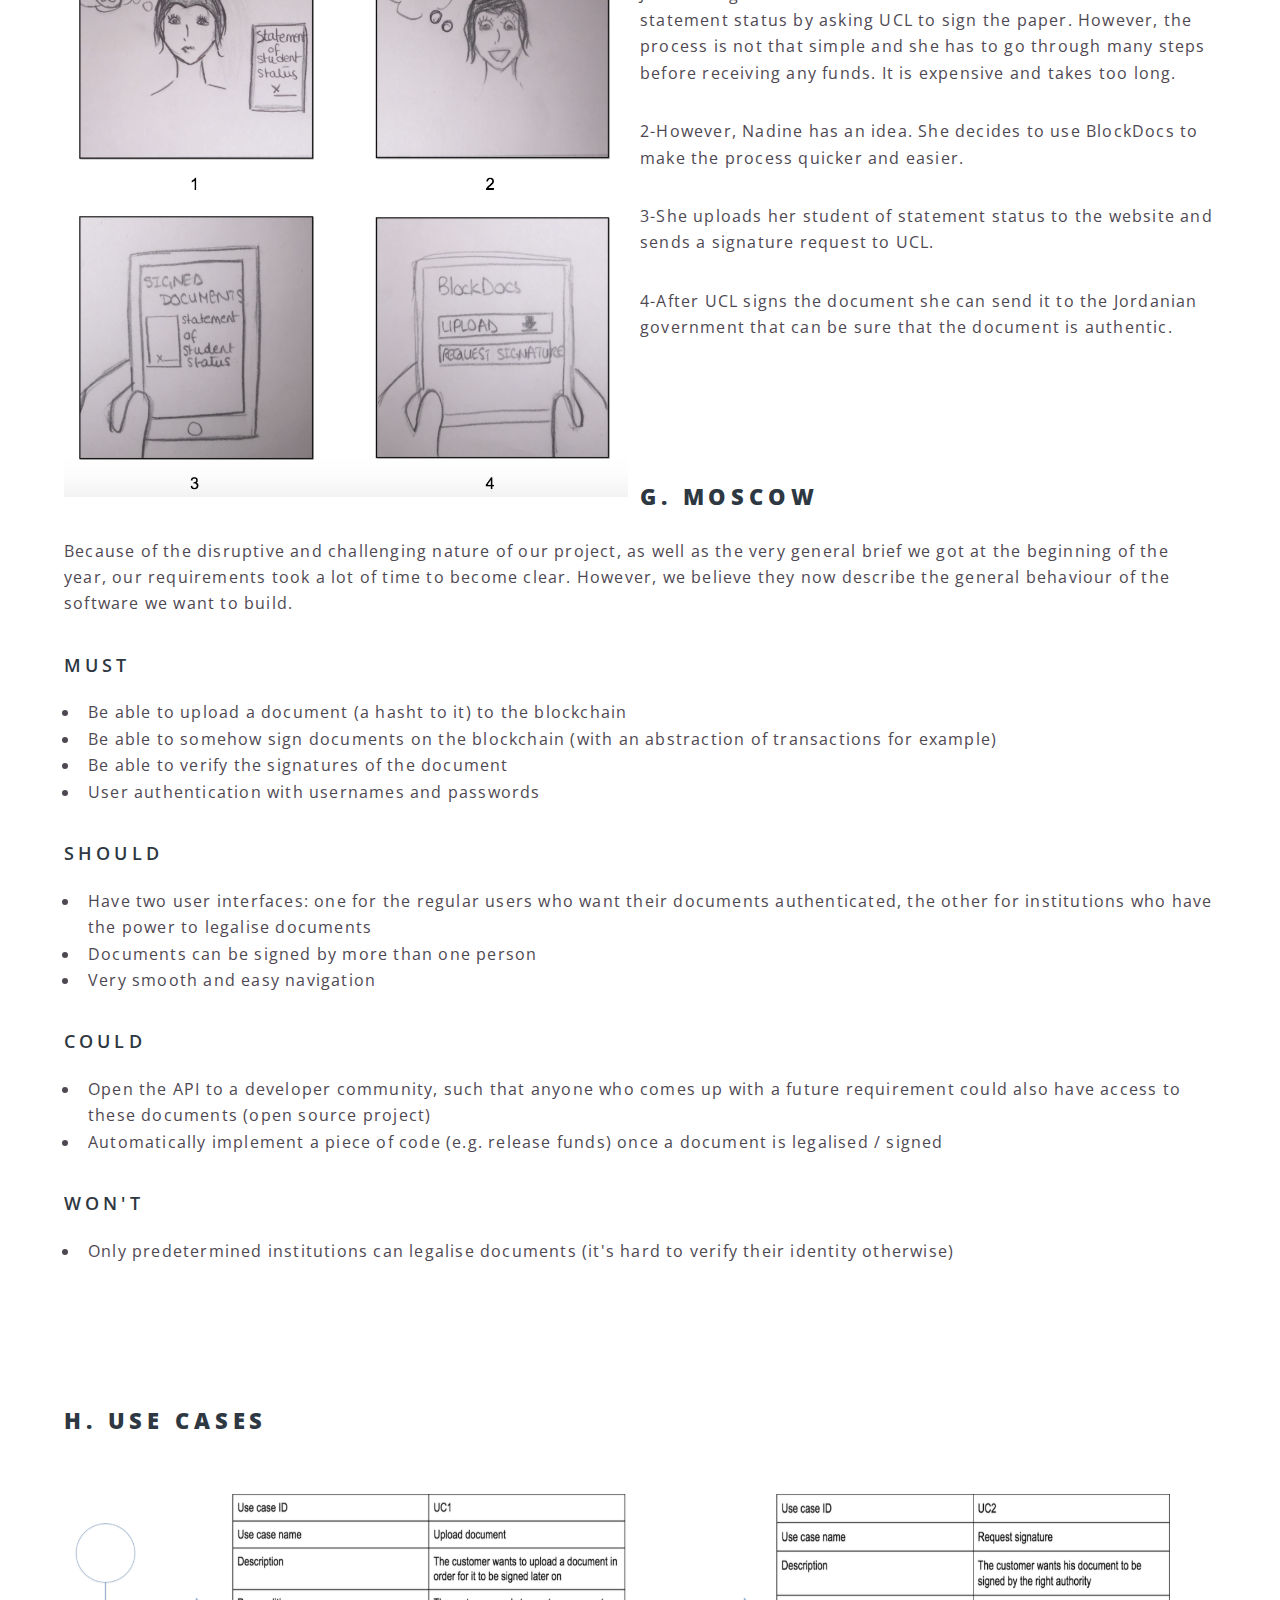
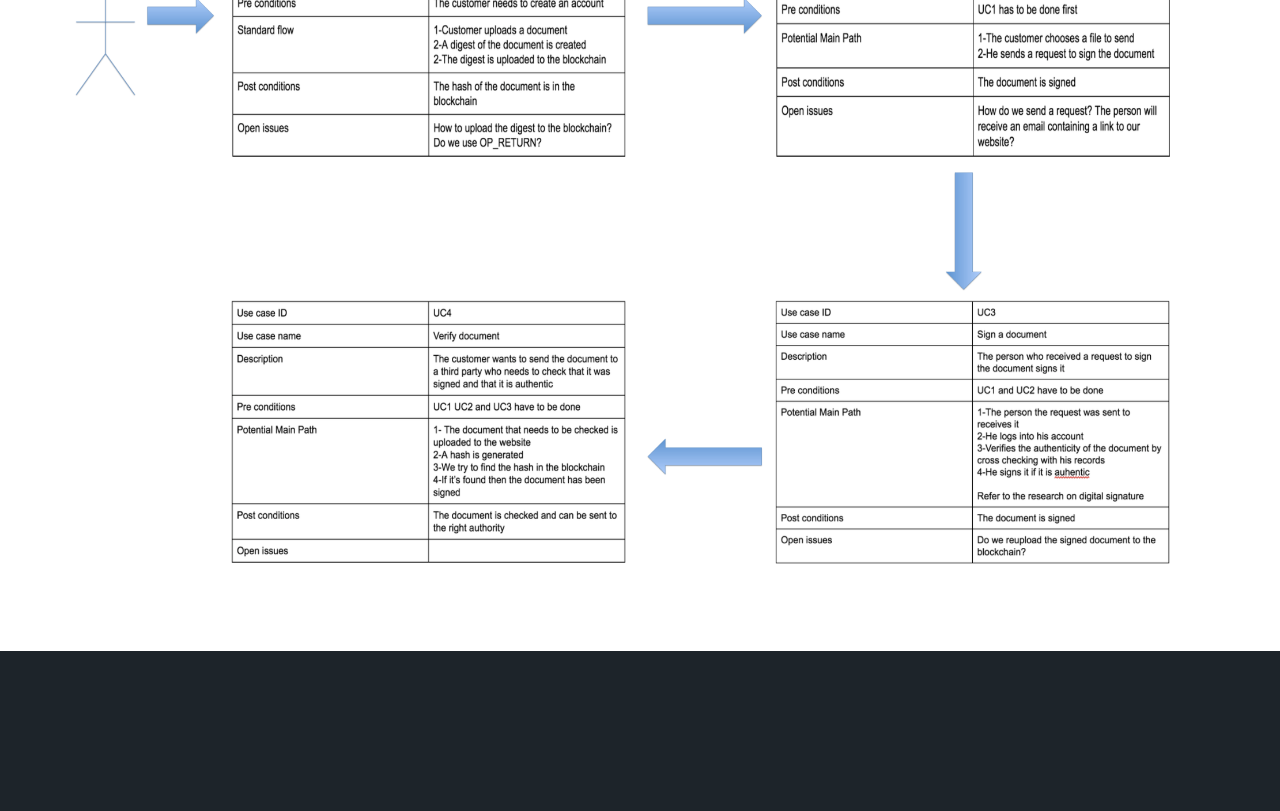
==== commit 6a2dc2d0: "final" ====
--- a/1-requirements.html
+++ b/1-requirements.html
@@ -63,7 +63,7 @@
 								<br></br><br></br>
 
 
-								<h2>b. The clients</h2>
+								<h2>b. The client</h2>
 								<p>Atos is one of the biggest actors in the digital services companies worldwide. Its turnover in 2015 was of 11 billion euros
 								and employs approximately 100 000 employees in 72 countries including France where Atos is the principal secure online payment
 								service provider for businesses via its worldwide subsidiary company. The group is the Cloud leader in Europe.</p>
--- a/assets/css/main.css
+++ b/assets/css/main.css
@@ -0,0 +1,3816 @@
+@import url(font-awesome.min.css);
+@import url("https://fonts.googleapis.com/css?family=Open+Sans:400,400italic,600,600italic,800,800italic");
+
+/*
+	Spectral by HTML5 UP
+	html5up.net | @ajlkn
+	Free for personal and commercial use under the CCA 3.0 license (html5up.net/license)
+*/
+
+/* Reset */
+
+	html, body, div, span, applet, object, iframe, h1, h2, h3, h4, h5, h6, p, blockquote, pre, a, abbr, acronym, address, big, cite, code, del, dfn, em, img, ins, kbd, q, s, samp, small, strike, strong, sub, sup, tt, var, b, u, i, center, dl, dt, dd, ol, ul, li, fieldset, form, label, legend, table, caption, tbody, tfoot, thead, tr, th, td, article, aside, canvas, details, embed, figure, figcaption, footer, header, hgroup, menu, nav, output, ruby, section, summary, time, mark, audio, video {
+		margin: 0;
+		padding: 0;
+		border: 0;
+		font-size: 100%;
+		font: inherit;
+		vertical-align: baseline;
+	}
+
+	article, aside, details, figcaption, figure, footer, header, hgroup, menu, nav, section {
+		display: block;
+	}
+
+	body {
+		line-height: 1;
+	}
+
+	ol, ul {
+		list-style: none;
+	}
+
+	blockquote, q {
+		quotes: none;
+	}
+
+	blockquote:before, blockquote:after, q:before, q:after {
+		content: '';
+		content: none;
+	}
+
+	table {
+		border-collapse: collapse;
+		border-spacing: 0;
+	}
+
+	body {
+		-webkit-text-size-adjust: none;
+	}
+
+/* Box Model */
+
+	*, *:before, *:after {
+		-moz-box-sizing: border-box;
+		-webkit-box-sizing: border-box;
+		box-sizing: border-box;
+	}
+
+/* Grid */
+
+	.row {
+		border-bottom: solid 1px transparent;
+		-moz-box-sizing: border-box;
+		-webkit-box-sizing: border-box;
+		box-sizing: border-box;
+	}
+
+	.row > * {
+		float: left;
+		-moz-box-sizing: border-box;
+		-webkit-box-sizing: border-box;
+		box-sizing: border-box;
+	}
+
+	.row:after, .row:before {
+		content: '';
+		display: block;
+		clear: both;
+		height: 0;
+	}
+
+	.row.uniform > * > :first-child {
+		margin-top: 0;
+	}
+
+	.row.uniform > * > :last-child {
+		margin-bottom: 0;
+	}
+
+	.row.\30 \25 > * {
+		padding: 0 0 0 0em;
+	}
+
+	.row.\30 \25 {
+		margin: 0 0 -1px 0em;
+	}
+
+	.row.uniform.\30 \25 > * {
+		padding: 0em 0 0 0em;
+	}
+
+	.row.uniform.\30 \25 {
+		margin: 0em 0 -1px 0em;
+	}
+
+	.row > * {
+		padding: 0 0 0 1.5em;
+	}
+
+	.row {
+		margin: 0 0 -1px -1.5em;
+	}
+
+	.row.uniform > * {
+		padding: 1.5em 0 0 1.5em;
+	}
+
+	.row.uniform {
+		margin: -1.5em 0 -1px -1.5em;
+	}
+
+	.row.\32 00\25 > * {
+		padding: 0 0 0 3em;
+	}
+
+	.row.\32 00\25 {
+		margin: 0 0 -1px -3em;
+	}
+
+	.row.uniform.\32 00\25 > * {
+		padding: 3em 0 0 3em;
+	}
+
+	.row.uniform.\32 00\25 {
+		margin: -3em 0 -1px -3em;
+	}
+
+	.row.\31 50\25 > * {
+		padding: 0 0 0 2.25em;
+	}
+
+	.row.\31 50\25 {
+		margin: 0 0 -1px -2.25em;
+	}
+
+	.row.uniform.\31 50\25 > * {
+		padding: 2.25em 0 0 2.25em;
+	}
+
+	.row.uniform.\31 50\25 {
+		margin: -2.25em 0 -1px -2.25em;
+	}
+
+	.row.\35 0\25 > * {
+		padding: 0 0 0 0.75em;
+	}
+
+	.row.\35 0\25 {
+		margin: 0 0 -1px -0.75em;
+	}
+
+	.row.uniform.\35 0\25 > * {
+		padding: 0.75em 0 0 0.75em;
+	}
+
+	.row.uniform.\35 0\25 {
+		margin: -0.75em 0 -1px -0.75em;
+	}
+
+	.row.\32 5\25 > * {
+		padding: 0 0 0 0.375em;
+	}
+
+	.row.\32 5\25 {
+		margin: 0 0 -1px -0.375em;
+	}
+
+	.row.uniform.\32 5\25 > * {
+		padding: 0.375em 0 0 0.375em;
+	}
+
+	.row.uniform.\32 5\25 {
+		margin: -0.375em 0 -1px -0.375em;
+	}
+
+	.\31 2u, .\31 2u\24 {
+		width: 100%;
+		clear: none;
+		margin-left: 0;
+	}
+
+	.\31 1u, .\31 1u\24 {
+		width: 91.6666666667%;
+		clear: none;
+		margin-left: 0;
+	}
+
+	.\31 0u, .\31 0u\24 {
+		width: 83.3333333333%;
+		clear: none;
+		margin-left: 0;
+	}
+
+	.\39 u, .\39 u\24 {
+		width: 75%;
+		clear: none;
+		margin-left: 0;
+	}
+
+	.\38 u, .\38 u\24 {
+		width: 66.6666666667%;
+		clear: none;
+		margin-left: 0;
+	}
+
+	.\37 u, .\37 u\24 {
+		width: 58.3333333333%;
+		clear: none;
+		margin-left: 0;
+	}
+
+	.\36 u, .\36 u\24 {
+		width: 50%;
+		clear: none;
+		margin-left: 0;
+	}
+
+	.\35 u, .\35 u\24 {
+		width: 41.6666666667%;
+		clear: none;
+		margin-left: 0;
+	}
+
+	.\34 u, .\34 u\24 {
+		width: 33.3333333333%;
+		clear: none;
+		margin-left: 0;
+	}
+
+	.\33 u, .\33 u\24 {
+		width: 25%;
+		clear: none;
+		margin-left: 0;
+	}
+
+	.\32 u, .\32 u\24 {
+		width: 16.6666666667%;
+		clear: none;
+		margin-left: 0;
+	}
+
+	.\31 u, .\31 u\24 {
+		width: 8.3333333333%;
+		clear: none;
+		margin-left: 0;
+	}
+
+	.\31 2u\24 + *,
+	.\31 1u\24 + *,
+	.\31 0u\24 + *,
+	.\39 u\24 + *,
+	.\38 u\24 + *,
+	.\37 u\24 + *,
+	.\36 u\24 + *,
+	.\35 u\24 + *,
+	.\34 u\24 + *,
+	.\33 u\24 + *,
+	.\32 u\24 + *,
+	.\31 u\24 + * {
+		clear: left;
+	}
+
+	.\-11u {
+		margin-left: 91.66667%;
+	}
+
+	.\-10u {
+		margin-left: 83.33333%;
+	}
+
+	.\-9u {
+		margin-left: 75%;
+	}
+
+	.\-8u {
+		margin-left: 66.66667%;
+	}
+
+	.\-7u {
+		margin-left: 58.33333%;
+	}
+
+	.\-6u {
+		margin-left: 50%;
+	}
+
+	.\-5u {
+		margin-left: 41.66667%;
+	}
+
+	.\-4u {
+		margin-left: 33.33333%;
+	}
+
+	.\-3u {
+		margin-left: 25%;
+	}
+
+	.\-2u {
+		margin-left: 16.66667%;
+	}
+
+	.\-1u {
+		margin-left: 8.33333%;
+	}
+
+	@media screen and (max-width: 1680px) {
+
+		.row > * {
+			padding: 0 0 0 1.5em;
+		}
+
+		.row {
+			margin: 0 0 -1px -1.5em;
+		}
+
+		.row.uniform > * {
+			padding: 1.5em 0 0 1.5em;
+		}
+
+		.row.uniform {
+			margin: -1.5em 0 -1px -1.5em;
+		}
+
+		.row.\32 00\25 > * {
+			padding: 0 0 0 3em;
+		}
+
+		.row.\32 00\25 {
+			margin: 0 0 -1px -3em;
+		}
+
+		.row.uniform.\32 00\25 > * {
+			padding: 3em 0 0 3em;
+		}
+
+		.row.uniform.\32 00\25 {
+			margin: -3em 0 -1px -3em;
+		}
+
+		.row.\31 50\25 > * {
+			padding: 0 0 0 2.25em;
+		}
+
+		.row.\31 50\25 {
+			margin: 0 0 -1px -2.25em;
+		}
+
+		.row.uniform.\31 50\25 > * {
+			padding: 2.25em 0 0 2.25em;
+		}
+
+		.row.uniform.\31 50\25 {
+			margin: -2.25em 0 -1px -2.25em;
+		}
+
+		.row.\35 0\25 > * {
+			padding: 0 0 0 0.75em;
+		}
+
+		.row.\35 0\25 {
+			margin: 0 0 -1px -0.75em;
+		}
+
+		.row.uniform.\35 0\25 > * {
+			padding: 0.75em 0 0 0.75em;
+		}
+
+		.row.uniform.\35 0\25 {
+			margin: -0.75em 0 -1px -0.75em;
+		}
+
+		.row.\32 5\25 > * {
+			padding: 0 0 0 0.375em;
+		}
+
+		.row.\32 5\25 {
+			margin: 0 0 -1px -0.375em;
+		}
+
+		.row.uniform.\32 5\25 > * {
+			padding: 0.375em 0 0 0.375em;
+		}
+
+		.row.uniform.\32 5\25 {
+			margin: -0.375em 0 -1px -0.375em;
+		}
+
+		.\31 2u\28xlarge\29, .\31 2u\24\28xlarge\29 {
+			width: 100%;
+			clear: none;
+			margin-left: 0;
+		}
+
+		.\31 1u\28xlarge\29, .\31 1u\24\28xlarge\29 {
+			width: 91.6666666667%;
+			clear: none;
+			margin-left: 0;
+		}
+
+		.\31 0u\28xlarge\29, .\31 0u\24\28xlarge\29 {
+			width: 83.3333333333%;
+			clear: none;
+			margin-left: 0;
+		}
+
+		.\39 u\28xlarge\29, .\39 u\24\28xlarge\29 {
+			width: 75%;
+			clear: none;
+			margin-left: 0;
+		}
+
+		.\38 u\28xlarge\29, .\38 u\24\28xlarge\29 {
+			width: 66.6666666667%;
+			clear: none;
+			margin-left: 0;
+		}
+
+		.\37 u\28xlarge\29, .\37 u\24\28xlarge\29 {
+			width: 58.3333333333%;
+			clear: none;
+			margin-left: 0;
+		}
+
+		.\36 u\28xlarge\29, .\36 u\24\28xlarge\29 {
+			width: 50%;
+			clear: none;
+			margin-left: 0;
+		}
+
+		.\35 u\28xlarge\29, .\35 u\24\28xlarge\29 {
+			width: 41.6666666667%;
+			clear: none;
+			margin-left: 0;
+		}
+
+		.\34 u\28xlarge\29, .\34 u\24\28xlarge\29 {
+			width: 33.3333333333%;
+			clear: none;
+			margin-left: 0;
+		}
+
+		.\33 u\28xlarge\29, .\33 u\24\28xlarge\29 {
+			width: 25%;
+			clear: none;
+			margin-left: 0;
+		}
+
+		.\32 u\28xlarge\29, .\32 u\24\28xlarge\29 {
+			width: 16.6666666667%;
+			clear: none;
+			margin-left: 0;
+		}
+
+		.\31 u\28xlarge\29, .\31 u\24\28xlarge\29 {
+			width: 8.3333333333%;
+			clear: none;
+			margin-left: 0;
+		}
+
+		.\31 2u\24\28xlarge\29 + *,
+		.\31 1u\24\28xlarge\29 + *,
+		.\31 0u\24\28xlarge\29 + *,
+		.\39 u\24\28xlarge\29 + *,
+		.\38 u\24\28xlarge\29 + *,
+		.\37 u\24\28xlarge\29 + *,
+		.\36 u\24\28xlarge\29 + *,
+		.\35 u\24\28xlarge\29 + *,
+		.\34 u\24\28xlarge\29 + *,
+		.\33 u\24\28xlarge\29 + *,
+		.\32 u\24\28xlarge\29 + *,
+		.\31 u\24\28xlarge\29 + * {
+			clear: left;
+		}
+
+		.\-11u\28xlarge\29 {
+			margin-left: 91.66667%;
+		}
+
+		.\-10u\28xlarge\29 {
+			margin-left: 83.33333%;
+		}
+
+		.\-9u\28xlarge\29 {
+			margin-left: 75%;
+		}
+
+		.\-8u\28xlarge\29 {
+			margin-left: 66.66667%;
+		}
+
+		.\-7u\28xlarge\29 {
+			margin-left: 58.33333%;
+		}
+
+		.\-6u\28xlarge\29 {
+			margin-left: 50%;
+		}
+
+		.\-5u\28xlarge\29 {
+			margin-left: 41.66667%;
+		}
+
+		.\-4u\28xlarge\29 {
+			margin-left: 33.33333%;
+		}
+
+		.\-3u\28xlarge\29 {
+			margin-left: 25%;
+		}
+
+		.\-2u\28xlarge\29 {
+			margin-left: 16.66667%;
+		}
+
+		.\-1u\28xlarge\29 {
+			margin-left: 8.33333%;
+		}
+
+	}
+
+	@media screen and (max-width: 1280px) {
+
+		.row > * {
+			padding: 0 0 0 1.5em;
+		}
+
+		.row {
+			margin: 0 0 -1px -1.5em;
+		}
+
+		.row.uniform > * {
+			padding: 1.5em 0 0 1.5em;
+		}
+
+		.row.uniform {
+			margin: -1.5em 0 -1px -1.5em;
+		}
+
+		.row.\32 00\25 > * {
+			padding: 0 0 0 3em;
+		}
+
+		.row.\32 00\25 {
+			margin: 0 0 -1px -3em;
+		}
+
+		.row.uniform.\32 00\25 > * {
+			padding: 3em 0 0 3em;
+		}
+
+		.row.uniform.\32 00\25 {
+			margin: -3em 0 -1px -3em;
+		}
+
+		.row.\31 50\25 > * {
+			padding: 0 0 0 2.25em;
+		}
+
+		.row.\31 50\25 {
+			margin: 0 0 -1px -2.25em;
+		}
+
+		.row.uniform.\31 50\25 > * {
+			padding: 2.25em 0 0 2.25em;
+		}
+
+		.row.uniform.\31 50\25 {
+			margin: -2.25em 0 -1px -2.25em;
+		}
+
+		.row.\35 0\25 > * {
+			padding: 0 0 0 0.75em;
+		}
+
+		.row.\35 0\25 {
+			margin: 0 0 -1px -0.75em;
+		}
+
+		.row.uniform.\35 0\25 > * {
+			padding: 0.75em 0 0 0.75em;
+		}
+
+		.row.uniform.\35 0\25 {
+			margin: -0.75em 0 -1px -0.75em;
+		}
+
+		.row.\32 5\25 > * {
+			padding: 0 0 0 0.375em;
+		}
+
+		.row.\32 5\25 {
+			margin: 0 0 -1px -0.375em;
+		}
+
+		.row.uniform.\32 5\25 > * {
+			padding: 0.375em 0 0 0.375em;
+		}
+
+		.row.uniform.\32 5\25 {
+			margin: -0.375em 0 -1px -0.375em;
+		}
+
+		.\31 2u\28large\29, .\31 2u\24\28large\29 {
+			width: 100%;
+			clear: none;
+			margin-left: 0;
+		}
+
+		.\31 1u\28large\29, .\31 1u\24\28large\29 {
+			width: 91.6666666667%;
+			clear: none;
+			margin-left: 0;
+		}
+
+		.\31 0u\28large\29, .\31 0u\24\28large\29 {
+			width: 83.3333333333%;
+			clear: none;
+			margin-left: 0;
+		}
+
+		.\39 u\28large\29, .\39 u\24\28large\29 {
+			width: 75%;
+			clear: none;
+			margin-left: 0;
+		}
+
+		.\38 u\28large\29, .\38 u\24\28large\29 {
+			width: 66.6666666667%;
+			clear: none;
+			margin-left: 0;
+		}
+
+		.\37 u\28large\29, .\37 u\24\28large\29 {
+			width: 58.3333333333%;
+			clear: none;
+			margin-left: 0;
+		}
+
+		.\36 u\28large\29, .\36 u\24\28large\29 {
+			width: 50%;
+			clear: none;
+			margin-left: 0;
+		}
+
+		.\35 u\28large\29, .\35 u\24\28large\29 {
+			width: 41.6666666667%;
+			clear: none;
+			margin-left: 0;
+		}
+
+		.\34 u\28large\29, .\34 u\24\28large\29 {
+			width: 33.3333333333%;
+			clear: none;
+			margin-left: 0;
+		}
+
+		.\33 u\28large\29, .\33 u\24\28large\29 {
+			width: 25%;
+			clear: none;
+			margin-left: 0;
+		}
+
+		.\32 u\28large\29, .\32 u\24\28large\29 {
+			width: 16.6666666667%;
+			clear: none;
+			margin-left: 0;
+		}
+
+		.\31 u\28large\29, .\31 u\24\28large\29 {
+			width: 8.3333333333%;
+			clear: none;
+			margin-left: 0;
+		}
+
+		.\31 2u\24\28large\29 + *,
+		.\31 1u\24\28large\29 + *,
+		.\31 0u\24\28large\29 + *,
+		.\39 u\24\28large\29 + *,
+		.\38 u\24\28large\29 + *,
+		.\37 u\24\28large\29 + *,
+		.\36 u\24\28large\29 + *,
+		.\35 u\24\28large\29 + *,
+		.\34 u\24\28large\29 + *,
+		.\33 u\24\28large\29 + *,
+		.\32 u\24\28large\29 + *,
+		.\31 u\24\28large\29 + * {
+			clear: left;
+		}
+
+		.\-11u\28large\29 {
+			margin-left: 91.66667%;
+		}
+
+		.\-10u\28large\29 {
+			margin-left: 83.33333%;
+		}
+
+		.\-9u\28large\29 {
+			margin-left: 75%;
+		}
+
+		.\-8u\28large\29 {
+			margin-left: 66.66667%;
+		}
+
+		.\-7u\28large\29 {
+			margin-left: 58.33333%;
+		}
+
+		.\-6u\28large\29 {
+			margin-left: 50%;
+		}
+
+		.\-5u\28large\29 {
+			margin-left: 41.66667%;
+		}
+
+		.\-4u\28large\29 {
+			margin-left: 33.33333%;
+		}
+
+		.\-3u\28large\29 {
+			margin-left: 25%;
+		}
+
+		.\-2u\28large\29 {
+			margin-left: 16.66667%;
+		}
+
+		.\-1u\28large\29 {
+			margin-left: 8.33333%;
+		}
+
+	}
+
+	@media screen and (max-width: 980px) {
+
+		.row > * {
+			padding: 0 0 0 1.5em;
+		}
+
+		.row {
+			margin: 0 0 -1px -1.5em;
+		}
+
+		.row.uniform > * {
+			padding: 1.5em 0 0 1.5em;
+		}
+
+		.row.uniform {
+			margin: -1.5em 0 -1px -1.5em;
+		}
+
+		.row.\32 00\25 > * {
+			padding: 0 0 0 3em;
+		}
+
+		.row.\32 00\25 {
+			margin: 0 0 -1px -3em;
+		}
+
+		.row.uniform.\32 00\25 > * {
+			padding: 3em 0 0 3em;
+		}
+
+		.row.uniform.\32 00\25 {
+			margin: -3em 0 -1px -3em;
+		}
+
+		.row.\31 50\25 > * {
+			padding: 0 0 0 2.25em;
+		}
+
+		.row.\31 50\25 {
+			margin: 0 0 -1px -2.25em;
+		}
+
+		.row.uniform.\31 50\25 > * {
+			padding: 2.25em 0 0 2.25em;
+		}
+
+		.row.uniform.\31 50\25 {
+			margin: -2.25em 0 -1px -2.25em;
+		}
+
+		.row.\35 0\25 > * {
+			padding: 0 0 0 0.75em;
+		}
+
+		.row.\35 0\25 {
+			margin: 0 0 -1px -0.75em;
+		}
+
+		.row.uniform.\35 0\25 > * {
+			padding: 0.75em 0 0 0.75em;
+		}
+
+		.row.uniform.\35 0\25 {
+			margin: -0.75em 0 -1px -0.75em;
+		}
+
+		.row.\32 5\25 > * {
+			padding: 0 0 0 0.375em;
+		}
+
+		.row.\32 5\25 {
+			margin: 0 0 -1px -0.375em;
+		}
+
+		.row.uniform.\32 5\25 > * {
+			padding: 0.375em 0 0 0.375em;
+		}
+
+		.row.uniform.\32 5\25 {
+			margin: -0.375em 0 -1px -0.375em;
+		}
+
+		.\31 2u\28medium\29, .\31 2u\24\28medium\29 {
+			width: 100%;
+			clear: none;
+			margin-left: 0;
+		}
+
+		.\31 1u\28medium\29, .\31 1u\24\28medium\29 {
+			width: 91.6666666667%;
+			clear: none;
+			margin-left: 0;
+		}
+
+		.\31 0u\28medium\29, .\31 0u\24\28medium\29 {
+			width: 83.3333333333%;
+			clear: none;
+			margin-left: 0;
+		}
+
+		.\39 u\28medium\29, .\39 u\24\28medium\29 {
+			width: 75%;
+			clear: none;
+			margin-left: 0;
+		}
+
+		.\38 u\28medium\29, .\38 u\24\28medium\29 {
+			width: 66.6666666667%;
+			clear: none;
+			margin-left: 0;
+		}
+
+		.\37 u\28medium\29, .\37 u\24\28medium\29 {
+			width: 58.3333333333%;
+			clear: none;
+			margin-left: 0;
+		}
+
+		.\36 u\28medium\29, .\36 u\24\28medium\29 {
+			width: 50%;
+			clear: none;
+			margin-left: 0;
+		}
+
+		.\35 u\28medium\29, .\35 u\24\28medium\29 {
+			width: 41.6666666667%;
+			clear: none;
+			margin-left: 0;
+		}
+
+		.\34 u\28medium\29, .\34 u\24\28medium\29 {
+			width: 33.3333333333%;
+			clear: none;
+			margin-left: 0;
+		}
+
+		.\33 u\28medium\29, .\33 u\24\28medium\29 {
+			width: 25%;
+			clear: none;
+			margin-left: 0;
+		}
+
+		.\32 u\28medium\29, .\32 u\24\28medium\29 {
+			width: 16.6666666667%;
+			clear: none;
+			margin-left: 0;
+		}
+
+		.\31 u\28medium\29, .\31 u\24\28medium\29 {
+			width: 8.3333333333%;
+			clear: none;
+			margin-left: 0;
+		}
+
+		.\31 2u\24\28medium\29 + *,
+		.\31 1u\24\28medium\29 + *,
+		.\31 0u\24\28medium\29 + *,
+		.\39 u\24\28medium\29 + *,
+		.\38 u\24\28medium\29 + *,
+		.\37 u\24\28medium\29 + *,
+		.\36 u\24\28medium\29 + *,
+		.\35 u\24\28medium\29 + *,
+		.\34 u\24\28medium\29 + *,
+		.\33 u\24\28medium\29 + *,
+		.\32 u\24\28medium\29 + *,
+		.\31 u\24\28medium\29 + * {
+			clear: left;
+		}
+
+		.\-11u\28medium\29 {
+			margin-left: 91.66667%;
+		}
+
+		.\-10u\28medium\29 {
+			margin-left: 83.33333%;
+		}
+
+		.\-9u\28medium\29 {
+			margin-left: 75%;
+		}
+
+		.\-8u\28medium\29 {
+			margin-left: 66.66667%;
+		}
+
+		.\-7u\28medium\29 {
+			margin-left: 58.33333%;
+		}
+
+		.\-6u\28medium\29 {
+			margin-left: 50%;
+		}
+
+		.\-5u\28medium\29 {
+			margin-left: 41.66667%;
+		}
+
+		.\-4u\28medium\29 {
+			margin-left: 33.33333%;
+		}
+
+		.\-3u\28medium\29 {
+			margin-left: 25%;
+		}
+
+		.\-2u\28medium\29 {
+			margin-left: 16.66667%;
+		}
+
+		.\-1u\28medium\29 {
+			margin-left: 8.33333%;
+		}
+
+	}
+
+	@media screen and (max-width: 736px) {
+
+		.row > * {
+			padding: 0 0 0 1.5em;
+		}
+
+		.row {
+			margin: 0 0 -1px -1.5em;
+		}
+
+		.row.uniform > * {
+			padding: 1.5em 0 0 1.5em;
+		}
+
+		.row.uniform {
+			margin: -1.5em 0 -1px -1.5em;
+		}
+
+		.row.\32 00\25 > * {
+			padding: 0 0 0 3em;
+		}
+
+		.row.\32 00\25 {
+			margin: 0 0 -1px -3em;
+		}
+
+		.row.uniform.\32 00\25 > * {
+			padding: 3em 0 0 3em;
+		}
+
+		.row.uniform.\32 00\25 {
+			margin: -3em 0 -1px -3em;
+		}
+
+		.row.\31 50\25 > * {
+			padding: 0 0 0 2.25em;
+		}
+
+		.row.\31 50\25 {
+			margin: 0 0 -1px -2.25em;
+		}
+
+		.row.uniform.\31 50\25 > * {
+			padding: 2.25em 0 0 2.25em;
+		}
+
+		.row.uniform.\31 50\25 {
+			margin: -2.25em 0 -1px -2.25em;
+		}
+
+		.row.\35 0\25 > * {
+			padding: 0 0 0 0.75em;
+		}
+
+		.row.\35 0\25 {
+			margin: 0 0 -1px -0.75em;
+		}
+
+		.row.uniform.\35 0\25 > * {
+			padding: 0.75em 0 0 0.75em;
+		}
+
+		.row.uniform.\35 0\25 {
+			margin: -0.75em 0 -1px -0.75em;
+		}
+
+		.row.\32 5\25 > * {
+			padding: 0 0 0 0.375em;
+		}
+
+		.row.\32 5\25 {
+			margin: 0 0 -1px -0.375em;
+		}
+
+		.row.uniform.\32 5\25 > * {
+			padding: 0.375em 0 0 0.375em;
+		}
+
+		.row.uniform.\32 5\25 {
+			margin: -0.375em 0 -1px -0.375em;
+		}
+
+		.\31 2u\28small\29, .\31 2u\24\28small\29 {
+			width: 100%;
+			clear: none;
+			margin-left: 0;
+		}
+
+		.\31 1u\28small\29, .\31 1u\24\28small\29 {
+			width: 91.6666666667%;
+			clear: none;
+			margin-left: 0;
+		}
+
+		.\31 0u\28small\29, .\31 0u\24\28small\29 {
+			width: 83.3333333333%;
+			clear: none;
+			margin-left: 0;
+		}
+
+		.\39 u\28small\29, .\39 u\24\28small\29 {
+			width: 75%;
+			clear: none;
+			margin-left: 0;
+		}
+
+		.\38 u\28small\29, .\38 u\24\28small\29 {
+			width: 66.6666666667%;
+			clear: none;
+			margin-left: 0;
+		}
+
+		.\37 u\28small\29, .\37 u\24\28small\29 {
+			width: 58.3333333333%;
+			clear: none;
+			margin-left: 0;
+		}
+
+		.\36 u\28small\29, .\36 u\24\28small\29 {
+			width: 50%;
+			clear: none;
+			margin-left: 0;
+		}
+
+		.\35 u\28small\29, .\35 u\24\28small\29 {
+			width: 41.6666666667%;
+			clear: none;
+			margin-left: 0;
+		}
+
+		.\34 u\28small\29, .\34 u\24\28small\29 {
+			width: 33.3333333333%;
+			clear: none;
+			margin-left: 0;
+		}
+
+		.\33 u\28small\29, .\33 u\24\28small\29 {
+			width: 25%;
+			clear: none;
+			margin-left: 0;
+		}
+
+		.\32 u\28small\29, .\32 u\24\28small\29 {
+			width: 16.6666666667%;
+			clear: none;
+			margin-left: 0;
+		}
+
+		.\31 u\28small\29, .\31 u\24\28small\29 {
+			width: 8.3333333333%;
+			clear: none;
+			margin-left: 0;
+		}
+
+		.\31 2u\24\28small\29 + *,
+		.\31 1u\24\28small\29 + *,
+		.\31 0u\24\28small\29 + *,
+		.\39 u\24\28small\29 + *,
+		.\38 u\24\28small\29 + *,
+		.\37 u\24\28small\29 + *,
+		.\36 u\24\28small\29 + *,
+		.\35 u\24\28small\29 + *,
+		.\34 u\24\28small\29 + *,
+		.\33 u\24\28small\29 + *,
+		.\32 u\24\28small\29 + *,
+		.\31 u\24\28small\29 + * {
+			clear: left;
+		}
+
+		.\-11u\28small\29 {
+			margin-left: 91.66667%;
+		}
+
+		.\-10u\28small\29 {
+			margin-left: 83.33333%;
+		}
+
+		.\-9u\28small\29 {
+			margin-left: 75%;
+		}
+
+		.\-8u\28small\29 {
+			margin-left: 66.66667%;
+		}
+
+		.\-7u\28small\29 {
+			margin-left: 58.33333%;
+		}
+
+		.\-6u\28small\29 {
+			margin-left: 50%;
+		}
+
+		.\-5u\28small\29 {
+			margin-left: 41.66667%;
+		}
+
+		.\-4u\28small\29 {
+			margin-left: 33.33333%;
+		}
+
+		.\-3u\28small\29 {
+			margin-left: 25%;
+		}
+
+		.\-2u\28small\29 {
+			margin-left: 16.66667%;
+		}
+
+		.\-1u\28small\29 {
+			margin-left: 8.33333%;
+		}
+
+	}
+
+	@media screen and (max-width: 480px) {
+
+		.row > * {
+			padding: 0 0 0 1.5em;
+		}
+
+		.row {
+			margin: 0 0 -1px -1.5em;
+		}
+
+		.row.uniform > * {
+			padding: 1.5em 0 0 1.5em;
+		}
+
+		.row.uniform {
+			margin: -1.5em 0 -1px -1.5em;
+		}
+
+		.row.\32 00\25 > * {
+			padding: 0 0 0 3em;
+		}
+
+		.row.\32 00\25 {
+			margin: 0 0 -1px -3em;
+		}
+
+		.row.uniform.\32 00\25 > * {
+			padding: 3em 0 0 3em;
+		}
+
+		.row.uniform.\32 00\25 {
+			margin: -3em 0 -1px -3em;
+		}
+
+		.row.\31 50\25 > * {
+			padding: 0 0 0 2.25em;
+		}
+
+		.row.\31 50\25 {
+			margin: 0 0 -1px -2.25em;
+		}
+
+		.row.uniform.\31 50\25 > * {
+			padding: 2.25em 0 0 2.25em;
+		}
+
+		.row.uniform.\31 50\25 {
+			margin: -2.25em 0 -1px -2.25em;
+		}
+
+		.row.\35 0\25 > * {
+			padding: 0 0 0 0.75em;
+		}
+
+		.row.\35 0\25 {
+			margin: 0 0 -1px -0.75em;
+		}
+
+		.row.uniform.\35 0\25 > * {
+			padding: 0.75em 0 0 0.75em;
+		}
+
+		.row.uniform.\35 0\25 {
+			margin: -0.75em 0 -1px -0.75em;
+		}
+
+		.row.\32 5\25 > * {
+			padding: 0 0 0 0.375em;
+		}
+
+		.row.\32 5\25 {
+			margin: 0 0 -1px -0.375em;
+		}
+
+		.row.uniform.\32 5\25 > * {
+			padding: 0.375em 0 0 0.375em;
+		}
+
+		.row.uniform.\32 5\25 {
+			margin: -0.375em 0 -1px -0.375em;
+		}
+
+		.\31 2u\28xsmall\29, .\31 2u\24\28xsmall\29 {
+			width: 100%;
+			clear: none;
+			margin-left: 0;
+		}
+
+		.\31 1u\28xsmall\29, .\31 1u\24\28xsmall\29 {
+			width: 91.6666666667%;
+			clear: none;
+			margin-left: 0;
+		}
+
+		.\31 0u\28xsmall\29, .\31 0u\24\28xsmall\29 {
+			width: 83.3333333333%;
+			clear: none;
+			margin-left: 0;
+		}
+
+		.\39 u\28xsmall\29, .\39 u\24\28xsmall\29 {
+			width: 75%;
+			clear: none;
+			margin-left: 0;
+		}
+
+		.\38 u\28xsmall\29, .\38 u\24\28xsmall\29 {
+			width: 66.6666666667%;
+			clear: none;
+			margin-left: 0;
+		}
+
+		.\37 u\28xsmall\29, .\37 u\24\28xsmall\29 {
+			width: 58.3333333333%;
+			clear: none;
+			margin-left: 0;
+		}
+
+		.\36 u\28xsmall\29, .\36 u\24\28xsmall\29 {
+			width: 50%;
+			clear: none;
+			margin-left: 0;
+		}
+
+		.\35 u\28xsmall\29, .\35 u\24\28xsmall\29 {
+			width: 41.6666666667%;
+			clear: none;
+			margin-left: 0;
+		}
+
+		.\34 u\28xsmall\29, .\34 u\24\28xsmall\29 {
+			width: 33.3333333333%;
+			clear: none;
+			margin-left: 0;
+		}
+
+		.\33 u\28xsmall\29, .\33 u\24\28xsmall\29 {
+			width: 25%;
+			clear: none;
+			margin-left: 0;
+		}
+
+		.\32 u\28xsmall\29, .\32 u\24\28xsmall\29 {
+			width: 16.6666666667%;
+			clear: none;
+			margin-left: 0;
+		}
+
+		.\31 u\28xsmall\29, .\31 u\24\28xsmall\29 {
+			width: 8.3333333333%;
+			clear: none;
+			margin-left: 0;
+		}
+
+		.\31 2u\24\28xsmall\29 + *,
+		.\31 1u\24\28xsmall\29 + *,
+		.\31 0u\24\28xsmall\29 + *,
+		.\39 u\24\28xsmall\29 + *,
+		.\38 u\24\28xsmall\29 + *,
+		.\37 u\24\28xsmall\29 + *,
+		.\36 u\24\28xsmall\29 + *,
+		.\35 u\24\28xsmall\29 + *,
+		.\34 u\24\28xsmall\29 + *,
+		.\33 u\24\28xsmall\29 + *,
+		.\32 u\24\28xsmall\29 + *,
+		.\31 u\24\28xsmall\29 + * {
+			clear: left;
+		}
+
+		.\-11u\28xsmall\29 {
+			margin-left: 91.66667%;
+		}
+
+		.\-10u\28xsmall\29 {
+			margin-left: 83.33333%;
+		}
+
+		.\-9u\28xsmall\29 {
+			margin-left: 75%;
+		}
+
+		.\-8u\28xsmall\29 {
+			margin-left: 66.66667%;
+		}
+
+		.\-7u\28xsmall\29 {
+			margin-left: 58.33333%;
+		}
+
+		.\-6u\28xsmall\29 {
+			margin-left: 50%;
+		}
+
+		.\-5u\28xsmall\29 {
+			margin-left: 41.66667%;
+		}
+
+		.\-4u\28xsmall\29 {
+			margin-left: 33.33333%;
+		}
+
+		.\-3u\28xsmall\29 {
+			margin-left: 25%;
+		}
+
+		.\-2u\28xsmall\29 {
+			margin-left: 16.66667%;
+		}
+
+		.\-1u\28xsmall\29 {
+			margin-left: 8.33333%;
+		}
+
+	}
+
+/* Basic */
+
+	@-ms-viewport {
+		width: device-width;
+	}
+
+	body {
+		background: #2e3842;
+	}
+
+		body.is-loading *, body.is-loading *:before, body.is-loading *:after {
+			-moz-animation: none !important;
+			-webkit-animation: none !important;
+			-ms-animation: none !important;
+			animation: none !important;
+			-moz-transition: none !important;
+			-webkit-transition: none !important;
+			-ms-transition: none !important;
+			transition: none !important;
+		}
+
+	body, input, select, textarea {
+		color: #fff;
+		font-family: "Open Sans", Helvetica, sans-serif;
+		font-size: 15pt;
+		font-weight: 400;
+		letter-spacing: 0.075em;
+		line-height: 1.65em;
+	}
+
+		@media screen and (max-width: 1680px) {
+
+			body, input, select, textarea {
+				font-size: 13pt;
+			}
+
+		}
+
+		@media screen and (max-width: 1280px) {
+
+			body, input, select, textarea {
+				font-size: 12pt;
+			}
+
+		}
+
+		@media screen and (max-width: 736px) {
+
+			body, input, select, textarea {
+				font-size: 11pt;
+				letter-spacing: 0.0375em;
+			}
+
+		}
+
+	a {
+		-moz-transition: color 0.2s ease, border-bottom-color 0.2s ease;
+		-webkit-transition: color 0.2s ease, border-bottom-color 0.2s ease;
+		-ms-transition: color 0.2s ease, border-bottom-color 0.2s ease;
+		transition: color 0.2s ease, border-bottom-color 0.2s ease;
+		border-bottom: dotted 1px;
+		color: inherit;
+		text-decoration: none;
+	}
+
+		a:hover {
+			border-bottom-color: transparent;
+		}
+
+	strong, b {
+		color: #fff;
+		font-weight: 600;
+	}
+
+	em, i {
+		font-style: italic;
+	}
+
+	p {
+		margin: 0 0 2em 0;
+	}
+
+	h1, h2, h3, h4, h5, h6 {
+		color: #fff;
+		font-weight: 800;
+		letter-spacing: 0.225em;
+		line-height: 1em;
+		margin: 0 0 1em 0;
+		text-transform: uppercase;
+	}
+
+		h1 a, h2 a, h3 a, h4 a, h5 a, h6 a {
+			color: inherit;
+			text-decoration: none;
+		}
+
+	h2 {
+		font-size: 1.35em;
+		line-height: 1.75em;
+	}
+
+		@media screen and (max-width: 736px) {
+
+			h2 {
+				font-size: 1.1em;
+				line-height: 1.65em;
+			}
+
+		}
+
+	h3 {
+		font-size: 1.15em;
+		line-height: 1.75em;
+	}
+
+		@media screen and (max-width: 736px) {
+
+			h3 {
+				font-size: 1em;
+				line-height: 1.65em;
+			}
+
+		}
+
+	h4 {
+		font-size: 1em;
+		line-height: 1.5em;
+	}
+
+	h5 {
+		font-size: 0.8em;
+		line-height: 1.5em;
+	}
+
+	h6 {
+		font-size: 0.7em;
+		line-height: 1.5em;
+	}
+
+	sub {
+		font-size: 0.8em;
+		position: relative;
+		top: 0.5em;
+	}
+
+	sup {
+		font-size: 0.8em;
+		position: relative;
+		top: -0.5em;
+	}
+
+	hr {
+		border: 0;
+		border-bottom: solid 2px #fff;
+		margin: 3em 0;
+	}
+
+		hr.major {
+			margin: 4.5em 0;
+		}
+
+	blockquote {
+		border-left: solid 4px #fff;
+		font-style: italic;
+		margin: 0 0 2em 0;
+		padding: 0.5em 0 0.5em 2em;
+	}
+
+	code {
+		background: rgba(144, 144, 144, 0.25);
+		border-radius: 3px;
+		font-family: "Courier New", monospace;
+		font-size: 0.9em;
+		letter-spacing: 0;
+		margin: 0 0.25em;
+		padding: 0.25em 0.65em;
+	}
+
+	pre {
+		-webkit-overflow-scrolling: touch;
+		font-family: "Courier New", monospace;
+		font-size: 0.9em;
+		margin: 0 0 2em 0;
+	}
+
+		pre code {
+			display: block;
+			line-height: 1.75em;
+			padding: 1em 1.5em;
+			overflow-x: auto;
+		}
+
+	.align-left {
+		text-align: left;
+	}
+
+	.align-center {
+		text-align: center;
+	}
+
+	.align-right {
+		text-align: right;
+	}
+
+/* Section/Article */
+
+	section.special, article.special {
+		text-align: center;
+	}
+
+	header p {
+		color: rgba(255, 255, 255, 0.5);
+		position: relative;
+		top: -0.25em;
+	}
+
+	header h3 + p {
+		font-size: 1.1em;
+	}
+
+	header h4 + p,
+	header h5 + p,
+	header h6 + p {
+		font-size: 0.9em;
+	}
+
+	header.major {
+		margin: 0 0 3.5em 0;
+	}
+
+		header.major h2, header.major h3, header.major h4, header.major h5, header.major h6 {
+			border-bottom: solid 2px #fff;
+			display: inline-block;
+			padding-bottom: 1em;
+			position: relative;
+		}
+
+			header.major h2:after, header.major h3:after, header.major h4:after, header.major h5:after, header.major h6:after {
+				content: '';
+				display: block;
+				height: 1px;
+			}
+
+		header.major p {
+			color: #fff;
+			top: 0;
+		}
+
+		@media screen and (max-width: 736px) {
+
+			header.major {
+				margin: 0 0 2em 0;
+			}
+
+		}
+
+	@media screen and (max-width: 980px) {
+
+		header br {
+			display: none;
+		}
+
+	}
+
+/* Form */
+
+	form {
+		margin: 0 0 2em 0;
+	}
+
+	label {
+		color: #fff;
+		display: block;
+		font-size: 0.9em;
+		font-weight: 600;
+		margin: 0 0 1em 0;
+	}
+
+	input[type="text"],
+	input[type="password"],
+	input[type="email"],
+	select,
+	textarea {
+		-moz-appearance: none;
+		-webkit-appearance: none;
+		-ms-appearance: none;
+		appearance: none;
+		background: rgba(144, 144, 144, 0.25);
+		border-radius: 3px;
+		border: none;
+		color: inherit;
+		display: block;
+		outline: 0;
+		padding: 0 1em;
+		text-decoration: none;
+		width: 100%;
+	}
+
+		input[type="text"]:invalid,
+		input[type="password"]:invalid,
+		input[type="email"]:invalid,
+		select:invalid,
+		textarea:invalid {
+			box-shadow: none;
+		}
+
+		input[type="text"]:focus,
+		input[type="password"]:focus,
+		input[type="email"]:focus,
+		select:focus,
+		textarea:focus {
+			box-shadow: 0 0 0 2px #5759A7;
+		}
+
+	.select-wrapper {
+		text-decoration: none;
+		display: block;
+		position: relative;
+	}
+
+		.select-wrapper:before {
+			-moz-osx-font-smoothing: grayscale;
+			-webkit-font-smoothing: antialiased;
+			font-family: FontAwesome;
+			font-style: normal;
+			font-weight: normal;
+			text-transform: none !important;
+		}
+
+		.select-wrapper:before {
+			-moz-pointer-events: none;
+			-webkit-pointer-events: none;
+			-ms-pointer-events: none;
+			pointer-events: none;
+			color: #fff;
+			content: '\f078';
+			display: block;
+			height: 2.75em;
+			line-height: 2.75em;
+			position: absolute;
+			right: 0;
+			text-align: center;
+			top: 0;
+			width: 2.75em;
+		}
+
+		.select-wrapper select::-ms-expand {
+			display: none;
+		}
+
+	input[type="text"],
+	input[type="password"],
+	input[type="email"],
+	select {
+		height: 2.75em;
+	}
+
+	textarea {
+		padding: 0.75em 1em;
+	}
+
+	input[type="checkbox"],
+	input[type="radio"] {
+		-moz-appearance: none;
+		-webkit-appearance: none;
+		-ms-appearance: none;
+		appearance: none;
+		display: block;
+		float: left;
+		margin-right: -2em;
+		opacity: 0;
+		width: 1em;
+		z-index: -1;
+	}
+
+		input[type="checkbox"] + label,
+		input[type="radio"] + label {
+			text-decoration: none;
+			color: #fff;
+			cursor: pointer;
+			display: inline-block;
+			font-size: 1em;
+			font-weight: 400;
+			padding-left: 2.4em;
+			padding-right: 0.75em;
+			position: relative;
+		}
+
+			input[type="checkbox"] + label:before,
+			input[type="radio"] + label:before {
+				-moz-osx-font-smoothing: grayscale;
+				-webkit-font-smoothing: antialiased;
+				font-family: FontAwesome;
+				font-style: normal;
+				font-weight: normal;
+				text-transform: none !important;
+			}
+
+			input[type="checkbox"] + label:before,
+			input[type="radio"] + label:before {
+				background: rgba(144, 144, 144, 0.25);
+				border-radius: 3px;
+				content: '';
+				display: inline-block;
+				height: 1.65em;
+				left: 0;
+				line-height: 1.58125em;
+				position: absolute;
+				text-align: center;
+				top: 0;
+				width: 1.65em;
+			}
+
+		input[type="checkbox"]:checked + label:before,
+		input[type="radio"]:checked + label:before {
+			background: #2e3842;
+			color: #fff;
+			content: '\f00c';
+		}
+
+		input[type="checkbox"]:focus + label:before,
+		input[type="radio"]:focus + label:before {
+			box-shadow: 0 0 0 2px #5759A7;
+		}
+
+	input[type="checkbox"] + label:before {
+		border-radius: 3px;
+	}
+
+	input[type="radio"] + label:before {
+		border-radius: 100%;
+	}
+
+	::-webkit-input-placeholder {
+		color: rgba(255, 255, 255, 0.5) !important;
+		opacity: 1.0;
+	}
+
+	:-moz-placeholder {
+		color: rgba(255, 255, 255, 0.5) !important;
+		opacity: 1.0;
+	}
+
+	::-moz-placeholder {
+		color: rgba(255, 255, 255, 0.5) !important;
+		opacity: 1.0;
+	}
+
+	:-ms-input-placeholder {
+		color: rgba(255, 255, 255, 0.5) !important;
+		opacity: 1.0;
+	}
+
+	.formerize-placeholder {
+		color: rgba(255, 255, 255, 0.5) !important;
+		opacity: 1.0;
+	}
+
+/* Box */
+
+	.box {
+		border-radius: 3px;
+		border: solid 2px #fff;
+		margin-bottom: 2em;
+		padding: 1.5em;
+	}
+
+		.box > :last-child,
+		.box > :last-child > :last-child,
+		.box > :last-child > :last-child > :last-child {
+			margin-bottom: 0;
+		}
+
+		.box.alt {
+			border: 0;
+			border-radius: 0;
+			padding: 0;
+		}
+
+/* Icon */
+
+	.icon {
+		text-decoration: none;
+		border-bottom: none;
+		position: relative;
+	}
+
+		.icon:before {
+			-moz-osx-font-smoothing: grayscale;
+			-webkit-font-smoothing: antialiased;
+			font-family: FontAwesome;
+			font-style: normal;
+			font-weight: normal;
+			text-transform: none !important;
+		}
+
+		.icon > .label {
+			display: none;
+		}
+
+		.icon.major {
+			-moz-transform: rotate(-45deg);
+			-webkit-transform: rotate(-45deg);
+			-ms-transform: rotate(-45deg);
+			transform: rotate(-45deg);
+			border-radius: 3px;
+			border: solid 2px #fff;
+			display: inline-block;
+			font-size: 1.35em;
+			height: calc(3em + 2px);
+			line-height: 3em;
+			text-align: center;
+			width: calc(3em + 2px);
+		}
+
+			.icon.major:before {
+				-moz-transform: rotate(45deg);
+				-webkit-transform: rotate(45deg);
+				-ms-transform: rotate(45deg);
+				transform: rotate(45deg);
+				display: inline-block;
+				font-size: 1.5em;
+			}
+
+			@media screen and (max-width: 736px) {
+
+				.icon.major {
+					font-size: 1em;
+				}
+
+			}
+
+		.icon.style1 {
+			color: #00ffcc;
+		}
+
+		.icon.style2 {
+			color: #00f0ff;
+		}
+
+		.icon.style3 {
+			color: #76ddff;
+		}
+
+/* Image */
+
+	.image {
+		border-radius: 3px;
+		border: 0;
+		display: inline-block;
+		position: relative;
+	}
+
+		.image img {
+			border-radius: 3px;
+			display: block;
+		}
+
+		.image.left {
+			float: left;
+			margin: 0 2em 2em 0;
+			top: 0.25em;
+		}
+
+		.image.right {
+			float: right;
+			margin: 0 0 2em 2em;
+			top: 0.25em;
+		}
+
+		.image.left, .image.right {
+			max-width: 40%;
+		}
+
+			.image.left img, .image.right img {
+				width: 100%;
+			}
+
+		.image.fit {
+			display: block;
+			margin: 0 0 2em 0;
+			width: 100%;
+		}
+
+			.image.fit img {
+				width: 100%;
+			}
+
+/* List */
+
+	ol {
+		list-style: decimal;
+		margin: 0 0 2em 0;
+		padding-left: 1.25em;
+	}
+
+		ol li {
+			padding-left: 0.25em;
+		}
+
+	ul {
+		list-style: disc;
+		margin: 0 0 2em 0;
+		padding-left: 1em;
+	}
+
+		ul li {
+			padding-left: 0.5em;
+		}
+
+		ul.alt {
+			list-style: none;
+			padding-left: 0;
+		}
+
+			ul.alt li {
+				border-top: solid 1px #fff;
+				padding: 0.5em 0;
+			}
+
+				ul.alt li:first-child {
+					border-top: 0;
+					padding-top: 0;
+				}
+
+		ul.icons {
+			cursor: default;
+			list-style: none;
+			padding-left: 0;
+		}
+
+			ul.icons li {
+				display: inline-block;
+				padding: 0 1em 0 0;
+			}
+
+				ul.icons li:last-child {
+					padding-right: 0 !important;
+				}
+
+			ul.icons.major {
+				padding: 1em 0;
+			}
+
+				ul.icons.major li {
+					padding-right: 3.5em;
+				}
+
+					@media screen and (max-width: 736px) {
+
+						ul.icons.major li {
+							padding: 0 1em !important;
+						}
+
+					}
+
+		ul.actions {
+			cursor: default;
+			list-style: none;
+			padding-left: 0;
+		}
+
+			ul.actions li {
+				display: inline-block;
+				padding: 0 1.5em 0 0;
+				vertical-align: middle;
+			}
+
+				ul.actions li:last-child {
+					padding-right: 0;
+				}
+
+			ul.actions.small li {
+				padding: 0 0.75em 0 0;
+			}
+
+			ul.actions.vertical li {
+				display: block;
+				padding: 1.5em 0 0 0;
+			}
+
+				ul.actions.vertical li:first-child {
+					padding-top: 0;
+				}
+
+				ul.actions.vertical li > * {
+					margin-bottom: 0;
+				}
+
+			ul.actions.vertical.small li {
+				padding: 0.75em 0 0 0;
+			}
+
+				ul.actions.vertical.small li:first-child {
+					padding-top: 0;
+				}
+
+			ul.actions.fit {
+				display: table;
+				margin-left: -1.5em;
+				padding: 0;
+				table-layout: fixed;
+				width: calc(100% + 1.5em);
+			}
+
+				ul.actions.fit li {
+					display: table-cell;
+					padding: 0 0 0 1.5em;
+				}
+
+					ul.actions.fit li > * {
+						margin-bottom: 0;
+					}
+
+				ul.actions.fit.small {
+					margin-left: -0.75em;
+					width: calc(100% + 0.75em);
+				}
+
+					ul.actions.fit.small li {
+						padding: 0 0 0 0.75em;
+					}
+
+			@media screen and (max-width: 736px) {
+
+				ul.actions li {
+					display: block;
+					padding: 1em 0 0 0;
+					text-align: center;
+					width: 100%;
+				}
+
+					ul.actions li:first-child {
+						padding-top: 0;
+					}
+
+					ul.actions li > * {
+						margin: 0 auto !important;
+						max-width: 30em;
+						width: 100%;
+					}
+
+						ul.actions li > *.icon:before {
+							margin-left: -1em;
+						}
+
+				ul.actions.small li {
+					padding: 0.5em 0 0 0;
+				}
+
+					ul.actions.small li:first-child {
+						padding-top: 0;
+					}
+
+			}
+
+	dl {
+		margin: 0 0 2em 0;
+	}
+
+/* Table */
+
+	.table-wrapper {
+		-webkit-overflow-scrolling: touch;
+		overflow-x: auto;
+	}
+
+	table {
+		margin: 0 0 2em 0;
+		width: 100%;
+	}
+
+		table tbody tr {
+			border: solid 1px #fff;
+			border-left: 0;
+			border-right: 0;
+		}
+
+			table tbody tr:nth-child(2n + 1) {
+				background-color: rgba(144, 144, 144, 0.25);
+			}
+
+		table td {
+			padding: 0.75em 0.75em;
+		}
+
+		table th {
+			color: #fff;
+			font-size: 0.9em;
+			font-weight: 600;
+			padding: 0 0.75em 0.75em 0.75em;
+			text-align: left;
+		}
+
+		table thead {
+			border-bottom: solid 2px #fff;
+		}
+
+		table tfoot {
+			border-top: solid 2px #fff;
+		}
+
+		table.alt {
+			border-collapse: separate;
+		}
+
+			table.alt tbody tr td {
+				border: solid 1px #fff;
+				border-left-width: 0;
+				border-top-width: 0;
+			}
+
+				table.alt tbody tr td:first-child {
+					border-left-width: 1px;
+				}
+
+			table.alt tbody tr:first-child td {
+				border-top-width: 1px;
+			}
+
+			table.alt thead {
+				border-bottom: 0;
+			}
+
+			table.alt tfoot {
+				border-top: 0;
+			}
+
+/* Button */
+
+	input[type="submit"],
+	input[type="reset"],
+	input[type="button"],
+	button,
+	.button {
+		-moz-appearance: none;
+		-webkit-appearance: none;
+		-ms-appearance: none;
+		appearance: none;
+		-moz-transition: background-color 0.2s ease-in-out, color 0.2s ease-in-out;
+		-webkit-transition: background-color 0.2s ease-in-out, color 0.2s ease-in-out;
+		-ms-transition: background-color 0.2s ease-in-out, color 0.2s ease-in-out;
+		transition: background-color 0.2s ease-in-out, color 0.2s ease-in-out;
+		background-color: transparent;
+		border-radius: 3px;
+		border: 0;
+		box-shadow: inset 0 0 0 2px #fff;
+		color: #fff;
+		cursor: pointer;
+		display: inline-block;
+		font-size: 0.8em;
+		font-weight: 600;
+		height: 3.125em;
+		letter-spacing: 0.225em;
+		line-height: 3.125em;
+		padding: 0 2.75em;
+		text-align: center;
+		text-decoration: none;
+		text-transform: uppercase;
+		white-space: nowrap;
+		overflow: hidden;
+		text-overflow: ellipsis;
+	}
+
+		input[type="submit"]:hover,
+		input[type="reset"]:hover,
+		input[type="button"]:hover,
+		button:hover,
+		.button:hover {
+			background-color: rgba(144, 144, 144, 0.25);
+		}
+
+		input[type="submit"]:active,
+		input[type="reset"]:active,
+		input[type="button"]:active,
+		button:active,
+		.button:active {
+			background-color: rgba(144, 144, 144, 0.5);
+		}
+
+		input[type="submit"].icon:before,
+		input[type="reset"].icon:before,
+		input[type="button"].icon:before,
+		button.icon:before,
+		.button.icon:before {
+			margin-right: 0.5em;
+		}
+
+		input[type="submit"].fit,
+		input[type="reset"].fit,
+		input[type="button"].fit,
+		button.fit,
+		.button.fit {
+			display: block;
+			margin: 0 0 1em 0;
+			width: 100%;
+		}
+
+		input[type="submit"].small,
+		input[type="reset"].small,
+		input[type="button"].small,
+		button.small,
+		.button.small {
+			font-size: 0.8em;
+		}
+
+		input[type="submit"].big,
+		input[type="reset"].big,
+		input[type="button"].big,
+		button.big,
+		.button.big {
+			font-size: 1.35em;
+		}
+
+		input[type="submit"].special,
+		input[type="reset"].special,
+		input[type="button"].special,
+		button.special,
+		.button.special {
+			background-color: #ed4933;
+			box-shadow: none !important;
+			color: #ffffff !important;
+		}
+
+			input[type="submit"].special:hover,
+			input[type="reset"].special:hover,
+			input[type="button"].special:hover,
+			button.special:hover,
+			.button.special:hover {
+				background-color: #ef5e4a !important;
+			}
+
+			input[type="submit"].special:active,
+			input[type="reset"].special:active,
+			input[type="button"].special:active,
+			button.special:active,
+			.button.special:active {
+				background-color: #eb341c !important;
+			}
+
+		input[type="submit"].disabled, input[type="submit"]:disabled,
+		input[type="reset"].disabled,
+		input[type="reset"]:disabled,
+		input[type="button"].disabled,
+		input[type="button"]:disabled,
+		button.disabled,
+		button:disabled,
+		.button.disabled,
+		.button:disabled {
+			-moz-pointer-events: none;
+			-webkit-pointer-events: none;
+			-ms-pointer-events: none;
+			pointer-events: none;
+			opacity: 0.25;
+		}
+
+		@media screen and (max-width: 736px) {
+
+			input[type="submit"],
+			input[type="reset"],
+			input[type="button"],
+			button,
+			.button {
+				height: 3.75em;
+				line-height: 3.75em;
+			}
+
+		}
+
+/* Features */
+
+	.features {
+		display: -moz-flex;
+		display: -webkit-flex;
+		display: -ms-flex;
+		display: flex;
+		-moz-flex-wrap: wrap;
+		-webkit-flex-wrap: wrap;
+		-ms-flex-wrap: wrap;
+		flex-wrap: wrap;
+		-moz-justify-content: center;
+		-webkit-justify-content: center;
+		-ms-justify-content: center;
+		justify-content: center;
+		list-style: none;
+		padding: 0;
+		width: 100%;
+	}
+
+		.features li {
+			padding: 4em 4em 2em 6em ;
+			display: block;
+			position: relative;
+			text-align: left;
+			width: 50%;
+		}
+
+			.features li:nth-child(1) {
+				background-color: rgba(0, 0, 0, 0.035);
+			}
+
+			.features li:nth-child(2) {
+				background-color: rgba(0, 0, 0, 0.07);
+			}
+
+			.features li:nth-child(3) {
+				background-color: rgba(0, 0, 0, 0.105);
+			}
+
+			.features li:nth-child(4) {
+				background-color: rgba(0, 0, 0, 0.14);
+			}
+
+			.features li:nth-child(5) {
+				background-color: rgba(0, 0, 0, 0.175);
+			}
+
+			.features li:nth-child(6) {
+				background-color: rgba(0, 0, 0, 0.21);
+			}
+
+			.features li:nth-child(7) {
+				background-color: rgba(0, 0, 0, 0.245);
+			}
+
+			.features li:nth-child(8) {
+				background-color: rgba(0, 0, 0, 0.28);
+			}
+
+			.features li:nth-child(9) {
+				background-color: rgba(0, 0, 0, 0.315);
+			}
+
+			.features li:nth-child(10) {
+				background-color: rgba(0, 0, 0, 0.35);
+			}
+
+			.features li:before {
+				display: block;
+				color: #00ffcc;
+				position: absolute;
+				left: 1.75em;
+				top: 2.75em;
+				font-size: 1.5em;
+			}
+
+			.features li:nth-child(1) {
+				border-top-left-radius: 3px;
+			}
+
+			.features li:nth-child(2) {
+				border-top-right-radius: 3px;
+			}
+
+			.features li:nth-last-child(1) {
+				border-bottom-right-radius: 3px;
+			}
+
+			.features li:nth-last-child(2) {
+				border-bottom-left-radius: 3px;
+			}
+
+			@media screen and (max-width: 980px) {
+
+				.features li {
+					padding: 3em 2em 1em 2em ;
+					text-align: center;
+				}
+
+					.features li:before {
+						left: 0;
+						margin: 0 0 1em 0;
+						position: relative;
+						top: 0;
+					}
+
+			}
+
+			@media screen and (max-width: 736px) {
+
+				.features li {
+					padding: 3em 0 1em 0 ;
+					background-color: transparent !important;
+					border-top: solid 2px #fff;
+					width: 100%;
+				}
+
+					.features li:first-child {
+						border-top: 0;
+					}
+
+			}
+
+/* Spotlight */
+
+	.spotlight {
+		-moz-align-items: center;
+		-webkit-align-items: center;
+		-ms-align-items: center;
+		align-items: center;
+		display: -moz-flex;
+		display: -webkit-flex;
+		display: -ms-flex;
+		display: flex;
+	}
+
+		.spotlight .image {
+			-moz-order: 1;
+			-webkit-order: 1;
+			-ms-order: 1;
+			order: 1;
+			border-radius: 0;
+			width: 40%;
+		}
+
+			.spotlight .image img {
+				border-radius: 0;
+				width: 100%;
+			}
+
+		.spotlight .content {
+			padding: 2em 4em 0.1em 4em ;
+			-moz-order: 2;
+			-webkit-order: 2;
+			-ms-order: 2;
+			order: 2;
+			max-width: 48em;
+			width: 60%;
+		}
+
+		.spotlight:nth-child(2n) {
+			-moz-flex-direction: row-reverse;
+			-webkit-flex-direction: row-reverse;
+			-ms-flex-direction: row-reverse;
+			flex-direction: row-reverse;
+		}
+
+		.spotlight:nth-child(1) {
+			background-color: rgba(0, 0, 0, 0.075);
+		}
+
+		.spotlight:nth-child(2) {
+			background-color: rgba(0, 0, 0, 0.15);
+		}
+
+		.spotlight:nth-child(3) {
+			background-color: rgba(0, 0, 0, 0.225);
+		}
+
+		.spotlight:nth-child(4) {
+			background-color: rgba(0, 0, 0, 0.3);
+		}
+
+		.spotlight:nth-child(5) {
+			background-color: rgba(0, 0, 0, 0.375);
+		}
+
+		.spotlight:nth-child(6) {
+			background-color: rgba(0, 0, 0, 0.45);
+		}
+
+		.spotlight:nth-child(7) {
+			background-color: rgba(0, 0, 0, 0.525);
+		}
+
+		.spotlight:nth-child(8) {
+			background-color: rgba(0, 0, 0, 0.6);
+		}
+
+		.spotlight:nth-child(9) {
+			background-color: rgba(0, 0, 0, 0.675);
+		}
+
+		.spotlight:nth-child(10) {
+			background-color: rgba(0, 0, 0, 0.75);
+		}
+
+		@media screen and (max-width: 1280px) {
+
+			.spotlight .image {
+				width: 45%;
+			}
+
+			.spotlight .content {
+				width: 55%;
+			}
+
+		}
+
+		@media screen and (max-width: 980px) {
+
+			.spotlight {
+				display: block;
+			}
+
+				.spotlight br {
+					display: none;
+				}
+
+				.spotlight .image {
+					width: 100%;
+				}
+
+				.spotlight .content {
+					padding: 4em 3em 2em 3em ;
+					max-width: none;
+					text-align: center;
+					width: 100%;
+				}
+
+		}
+
+		@media screen and (max-width: 736px) {
+
+			.spotlight .content {
+				padding: 3em 2em 1em 2em ;
+			}
+
+		}
+
+/* Wrapper */
+
+	.wrapper {
+		padding: 6em 0 4em 0 ;
+	}
+
+		.wrapper > .inner {
+			width: 60em;
+			margin: 0 auto;
+		}
+
+			@media screen and (max-width: 1280px) {
+
+				.wrapper > .inner {
+					width: 90%;
+				}
+
+			}
+
+			@media screen and (max-width: 980px) {
+
+				.wrapper > .inner {
+					width: 100%;
+				}
+
+			}
+
+		.wrapper.alt {
+			padding: 0;
+		}
+
+		.wrapper.style1 {
+			background-color: #5759A7;
+			color: #c7ebe8;
+		}
+
+			.wrapper.style1 strong, .wrapper.style1 b {
+				color: #ffffff;
+			}
+
+			.wrapper.style1 h2, .wrapper.style1 h3, .wrapper.style1 h4, .wrapper.style1 h5, .wrapper.style1 h6 {
+				color: #ffffff;
+			}
+
+			.wrapper.style1 hr {
+				border-color: rgba(0, 0, 0, 0.125);
+			}
+
+			.wrapper.style1 blockquote {
+				border-color: rgba(0, 0, 0, 0.125);
+			}
+
+			.wrapper.style1 code {
+				background: rgba(255, 255, 255, 0.075);
+			}
+
+			.wrapper.style1 header p {
+				color: #a6e0db;
+			}
+
+			.wrapper.style1 header.major h2, .wrapper.style1 header.major h3, .wrapper.style1 header.major h4, .wrapper.style1 header.major h5, .wrapper.style1 header.major h6 {
+				border-color: rgba(0, 0, 0, 0.125);
+			}
+
+			.wrapper.style1 header.major p {
+				color: #c7ebe8;
+			}
+
+			.wrapper.style1 label {
+				color: #ffffff;
+			}
+
+			.wrapper.style1 input[type="text"],
+			.wrapper.style1 input[type="password"],
+			.wrapper.style1 input[type="email"],
+			.wrapper.style1 select,
+			.wrapper.style1 textarea {
+				background: rgba(255, 255, 255, 0.075);
+			}
+
+			.wrapper.style1 .select-wrapper:before {
+				color: rgba(0, 0, 0, 0.125);
+			}
+
+			.wrapper.style1 input[type="checkbox"] + label,
+			.wrapper.style1 input[type="radio"] + label {
+				color: #c7ebe8;
+			}
+
+				.wrapper.style1 input[type="checkbox"] + label:before,
+				.wrapper.style1 input[type="radio"] + label:before {
+					background: rgba(255, 255, 255, 0.075);
+				}
+
+			.wrapper.style1 input[type="checkbox"]:checked + label:before,
+			.wrapper.style1 input[type="radio"]:checked + label:before {
+				background: #ffffff;
+				color: #5759A7;
+			}
+
+			.wrapper.style1 ::-webkit-input-placeholder {
+				color: #a6e0db !important;
+			}
+
+			.wrapper.style1 :-moz-placeholder {
+				color: #a6e0db !important;
+			}
+
+			.wrapper.style1 ::-moz-placeholder {
+				color: #a6e0db !important;
+			}
+
+			.wrapper.style1 :-ms-input-placeholder {
+				color: #a6e0db !important;
+			}
+
+			.wrapper.style1 .formerize-placeholder {
+				color: #a6e0db !important;
+			}
+
+			.wrapper.style1 .icon.major {
+				border-color: rgba(0, 0, 0, 0.125);
+			}
+
+			.wrapper.style1 ul.alt li {
+				border-color: rgba(0, 0, 0, 0.125);
+			}
+
+			.wrapper.style1 table tbody tr {
+				border-color: rgba(0, 0, 0, 0.125);
+			}
+
+				.wrapper.style1 table tbody tr:nth-child(2n + 1) {
+					background-color: rgba(255, 255, 255, 0.075);
+				}
+
+			.wrapper.style1 table th {
+				color: #ffffff;
+			}
+
+			.wrapper.style1 table thead {
+				border-color: rgba(0, 0, 0, 0.125);
+			}
+
+			.wrapper.style1 table tfoot {
+				border-color: rgba(0, 0, 0, 0.125);
+			}
+
+			.wrapper.style1 table.alt tbody tr td {
+				border-color: rgba(0, 0, 0, 0.125);
+			}
+
+			.wrapper.style1 input[type="submit"],
+			.wrapper.style1 input[type="reset"],
+			.wrapper.style1 input[type="button"],
+			.wrapper.style1 button,
+			.wrapper.style1 .button {
+				box-shadow: inset 0 0 0 2px rgba(0, 0, 0, 0.125);
+				color: #ffffff;
+			}
+
+				.wrapper.style1 input[type="submit"]:hover,
+				.wrapper.style1 input[type="reset"]:hover,
+				.wrapper.style1 input[type="button"]:hover,
+				.wrapper.style1 button:hover,
+				.wrapper.style1 .button:hover {
+					background-color: rgba(255, 255, 255, 0.075);
+				}
+
+				.wrapper.style1 input[type="submit"]:active,
+				.wrapper.style1 input[type="reset"]:active,
+				.wrapper.style1 input[type="button"]:active,
+				.wrapper.style1 button:active,
+				.wrapper.style1 .button:active {
+					background-color: rgba(255, 255, 255, 0.2);
+				}
+
+			@media screen and (max-width: 736px) {
+
+				.wrapper.style1 .features li {
+					border-top-color: rgba(0, 0, 0, 0.125);
+				}
+
+			}
+
+		.wrapper.style2 {
+			background-color: #2e3842;
+		}
+
+		.wrapper.style3 {
+			background-color: #505393;
+			color: #d3d4e4;
+		}
+
+			.wrapper.style3 strong, .wrapper.style3 b {
+				color: #ffffff;
+			}
+
+			.wrapper.style3 h2, .wrapper.style3 h3, .wrapper.style3 h4, .wrapper.style3 h5, .wrapper.style3 h6 {
+				color: #ffffff;
+			}
+
+			.wrapper.style3 hr {
+				border-color: rgba(0, 0, 0, 0.125);
+			}
+
+			.wrapper.style3 blockquote {
+				border-color: rgba(0, 0, 0, 0.125);
+			}
+
+			.wrapper.style3 code {
+				background: rgba(255, 255, 255, 0.075);
+			}
+
+			.wrapper.style3 header p {
+				color: #b9bad3;
+			}
+
+			.wrapper.style3 header.major h2, .wrapper.style3 header.major h3, .wrapper.style3 header.major h4, .wrapper.style3 header.major h5, .wrapper.style3 header.major h6 {
+				border-color: rgba(0, 0, 0, 0.125);
+			}
+
+			.wrapper.style3 header.major p {
+				color: #d3d4e4;
+			}
+
+			.wrapper.style3 label {
+				color: #ffffff;
+			}
+
+			.wrapper.style3 input[type="text"],
+			.wrapper.style3 input[type="password"],
+			.wrapper.style3 input[type="email"],
+			.wrapper.style3 select,
+			.wrapper.style3 textarea {
+				background: rgba(255, 255, 255, 0.075);
+			}
+
+			.wrapper.style3 .select-wrapper:before {
+				color: rgba(0, 0, 0, 0.125);
+			}
+
+			.wrapper.style3 input[type="checkbox"] + label,
+			.wrapper.style3 input[type="radio"] + label {
+				color: #d3d4e4;
+			}
+
+				.wrapper.style3 input[type="checkbox"] + label:before,
+				.wrapper.style3 input[type="radio"] + label:before {
+					background: rgba(255, 255, 255, 0.075);
+				}
+
+			.wrapper.style3 input[type="checkbox"]:checked + label:before,
+			.wrapper.style3 input[type="radio"]:checked + label:before {
+				background: #ffffff;
+				color: #505393;
+			}
+
+			.wrapper.style3 ::-webkit-input-placeholder {
+				color: #b9bad3 !important;
+			}
+
+			.wrapper.style3 :-moz-placeholder {
+				color: #b9bad3 !important;
+			}
+
+			.wrapper.style3 ::-moz-placeholder {
+				color: #b9bad3 !important;
+			}
+
+			.wrapper.style3 :-ms-input-placeholder {
+				color: #b9bad3 !important;
+			}
+
+			.wrapper.style3 .formerize-placeholder {
+				color: #b9bad3 !important;
+			}
+
+			.wrapper.style3 .icon.major {
+				border-color: rgba(0, 0, 0, 0.125);
+			}
+
+			.wrapper.style3 ul.alt li {
+				border-color: rgba(0, 0, 0, 0.125);
+			}
+
+			.wrapper.style3 table tbody tr {
+				border-color: rgba(0, 0, 0, 0.125);
+			}
+
+				.wrapper.style3 table tbody tr:nth-child(2n + 1) {
+					background-color: rgba(255, 255, 255, 0.075);
+				}
+
+			.wrapper.style3 table th {
+				color: #ffffff;
+			}
+
+			.wrapper.style3 table thead {
+				border-color: rgba(0, 0, 0, 0.125);
+			}
+
+			.wrapper.style3 table tfoot {
+				border-color: rgba(0, 0, 0, 0.125);
+			}
+
+			.wrapper.style3 table.alt tbody tr td {
+				border-color: rgba(0, 0, 0, 0.125);
+			}
+
+			.wrapper.style3 input[type="submit"],
+			.wrapper.style3 input[type="reset"],
+			.wrapper.style3 input[type="button"],
+			.wrapper.style3 button,
+			.wrapper.style3 .button {
+				box-shadow: inset 0 0 0 2px rgba(0, 0, 0, 0.125);
+				color: #ffffff;
+			}
+
+				.wrapper.style3 input[type="submit"]:hover,
+				.wrapper.style3 input[type="reset"]:hover,
+				.wrapper.style3 input[type="button"]:hover,
+				.wrapper.style3 button:hover,
+				.wrapper.style3 .button:hover {
+					background-color: rgba(255, 255, 255, 0.075);
+				}
+
+				.wrapper.style3 input[type="submit"]:active,
+				.wrapper.style3 input[type="reset"]:active,
+				.wrapper.style3 input[type="button"]:active,
+				.wrapper.style3 button:active,
+				.wrapper.style3 .button:active {
+					background-color: rgba(255, 255, 255, 0.2);
+				}
+
+			@media screen and (max-width: 736px) {
+
+				.wrapper.style3 .features li {
+					border-top-color: rgba(0, 0, 0, 0.125);
+				}
+
+			}
+
+		.wrapper.style4 {
+			background-color: transparent;
+		}
+
+		.wrapper.style5 {
+			background-color: #ffffff;
+			color: #4E4852;
+		}
+
+			.wrapper.style5 strong, .wrapper.style5 b {
+				color: #2E3842;
+			}
+
+			.wrapper.style5 h2, .wrapper.style5 h3, .wrapper.style5 h4, .wrapper.style5 h5, .wrapper.style5 h6 {
+				color: #2E3842;
+			}
+
+			.wrapper.style5 hr {
+				border-color: #dfdfdf;
+			}
+
+			.wrapper.style5 blockquote {
+				border-color: #dfdfdf;
+			}
+
+			.wrapper.style5 code {
+				background: rgba(0, 0, 0, 0.0375);
+			}
+
+			.wrapper.style5 header p {
+				color: #8E8892;
+			}
+
+			.wrapper.style5 header.major h2, .wrapper.style5 header.major h3, .wrapper.style5 header.major h4, .wrapper.style5 header.major h5, .wrapper.style5 header.major h6 {
+				border-color: #dfdfdf;
+			}
+
+			.wrapper.style5 header.major p {
+				color: #4E4852;
+			}
+
+			.wrapper.style5 label {
+				color: #2E3842;
+			}
+
+			.wrapper.style5 input[type="text"],
+			.wrapper.style5 input[type="password"],
+			.wrapper.style5 input[type="email"],
+			.wrapper.style5 select,
+			.wrapper.style5 textarea {
+				background: rgba(0, 0, 0, 0.0375);
+			}
+
+			.wrapper.style5 .select-wrapper:before {
+				color: #dfdfdf;
+			}
+
+			.wrapper.style5 input[type="checkbox"] + label,
+			.wrapper.style5 input[type="radio"] + label {
+				color: #4E4852;
+			}
+
+				.wrapper.style5 input[type="checkbox"] + label:before,
+				.wrapper.style5 input[type="radio"] + label:before {
+					background: rgba(0, 0, 0, 0.0375);
+				}
+
+			.wrapper.style5 input[type="checkbox"]:checked + label:before,
+			.wrapper.style5 input[type="radio"]:checked + label:before {
+				background: #2E3842;
+				color: #ffffff;
+			}
+
+			.wrapper.style5 ::-webkit-input-placeholder {
+				color: #8E8892 !important;
+			}
+
+			.wrapper.style5 :-moz-placeholder {
+				color: #8E8892 !important;
+			}
+
+			.wrapper.style5 ::-moz-placeholder {
+				color: #8E8892 !important;
+			}
+
+			.wrapper.style5 :-ms-input-placeholder {
+				color: #8E8892 !important;
+			}
+
+			.wrapper.style5 .formerize-placeholder {
+				color: #8E8892 !important;
+			}
+
+			.wrapper.style5 .icon.major {
+				border-color: #dfdfdf;
+			}
+
+			.wrapper.style5 ul.alt li {
+				border-color: #dfdfdf;
+			}
+
+			.wrapper.style5 table tbody tr {
+				border-color: #dfdfdf;
+			}
+
+				.wrapper.style5 table tbody tr:nth-child(2n + 1) {
+					background-color: rgba(0, 0, 0, 0.0375);
+				}
+
+			.wrapper.style5 table th {
+				color: #2E3842;
+			}
+
+			.wrapper.style5 table thead {
+				border-color: #dfdfdf;
+			}
+
+			.wrapper.style5 table tfoot {
+				border-color: #dfdfdf;
+			}
+
+			.wrapper.style5 table.alt tbody tr td {
+				border-color: #dfdfdf;
+			}
+
+			.wrapper.style5 input[type="submit"],
+			.wrapper.style5 input[type="reset"],
+			.wrapper.style5 input[type="button"],
+			.wrapper.style5 button,
+			.wrapper.style5 .button {
+				box-shadow: inset 0 0 0 2px #dfdfdf;
+				color: #2E3842;
+			}
+
+				.wrapper.style5 input[type="submit"]:hover,
+				.wrapper.style5 input[type="reset"]:hover,
+				.wrapper.style5 input[type="button"]:hover,
+				.wrapper.style5 button:hover,
+				.wrapper.style5 .button:hover {
+					background-color: rgba(0, 0, 0, 0.0375);
+				}
+
+				.wrapper.style5 input[type="submit"]:active,
+				.wrapper.style5 input[type="reset"]:active,
+				.wrapper.style5 input[type="button"]:active,
+				.wrapper.style5 button:active,
+				.wrapper.style5 .button:active {
+					background-color: rgba(0, 0, 0, 0.1);
+				}
+
+			@media screen and (max-width: 736px) {
+
+				.wrapper.style5 .features li {
+					border-top-color: #dfdfdf;
+				}
+
+			}
+
+		@media screen and (max-width: 980px) {
+
+			.wrapper {
+				padding: 4em 3em 2em 3em ;
+			}
+
+		}
+
+		@media screen and (max-width: 736px) {
+
+			.wrapper {
+				padding: 3em 2em 1em 2em ;
+			}
+
+		}
+
+/* Page Wrapper + Menu */
+
+	#page-wrapper {
+		-moz-transition: opacity 0.5s ease;
+		-webkit-transition: opacity 0.5s ease;
+		-ms-transition: opacity 0.5s ease;
+		transition: opacity 0.5s ease;
+		opacity: 1;
+		padding-top: 3em;
+	}
+
+		#page-wrapper:before {
+			background: transparent;
+			content: '';
+			display: block;
+			display: none;
+			height: 100%;
+			left: 0;
+			position: fixed;
+			top: 0;
+			width: 100%;
+			z-index: 10001;
+		}
+
+	#menu {
+		-moz-transform: translateX(20em);
+		-webkit-transform: translateX(20em);
+		-ms-transform: translateX(20em);
+		transform: translateX(20em);
+		-moz-transition: -moz-transform 0.5s ease;
+		-webkit-transition: -webkit-transform 0.5s ease;
+		-ms-transition: -ms-transform 0.5s ease;
+		transition: transform 0.5s ease;
+		-webkit-overflow-scrolling: touch;
+		background: #5759A7;
+		color: #ffffff;
+		height: 100%;
+		max-width: 80%;
+		overflow-y: auto;
+		padding: 3em 2em;
+		position: fixed;
+		right: 0;
+		top: 0;
+		width: 20em;
+		z-index: 10002;
+	}
+
+		#menu ul {
+			list-style: none;
+			padding: 0;
+		}
+
+			#menu ul > li {
+				border-top: solid 1px rgba(0, 0, 0, 0.125);
+				margin: 0.5em 0 0 0;
+				padding: 0.5em 0 0 0;
+			}
+
+				#menu ul > li:first-child {
+					border-top: 0 !important;
+					margin-top: 0 !important;
+					padding-top: 0 !important;
+				}
+
+				#menu ul > li > a {
+					border: 0;
+					color: inherit;
+					display: block;
+					font-size: 0.8em;
+					letter-spacing: 0.225em;
+					outline: 0;
+					text-decoration: none;
+					text-transform: uppercase;
+				}
+
+					@media screen and (max-width: 736px) {
+
+						#menu ul > li > a {
+							line-height: 3em;
+						}
+
+					}
+
+		#menu .close {
+			background-image: url("images/close.svg");
+			background-position: 4.85em 1em;
+			background-repeat: no-repeat;
+			border: 0;
+			cursor: pointer;
+			display: block;
+			height: 3em;
+			position: absolute;
+			right: 0;
+			top: 0;
+			vertical-align: middle;
+			width: 7em;
+		}
+
+		@media screen and (max-width: 736px) {
+
+			#menu {
+				padding: 3em 1.5em;
+			}
+
+		}
+
+	body.is-menu-visible #page-wrapper {
+		opacity: 0.35;
+	}
+
+		body.is-menu-visible #page-wrapper:before {
+			display: block;
+		}
+
+	body.is-menu-visible #menu {
+		-moz-transform: translateX(0);
+		-webkit-transform: translateX(0);
+		-ms-transform: translateX(0);
+		transform: translateX(0);
+	}
+
+/* Header */
+
+	#header {
+		-moz-transition: background-color 0.2s ease;
+		-webkit-transition: background-color 0.2s ease;
+		-ms-transition: background-color 0.2s ease;
+		transition: background-color 0.2s ease;
+		background: #2e3842;
+		height: 3em;
+		left: 0;
+		line-height: 3em;
+		position: fixed;
+		top: 0;
+		width: 100%;
+		z-index: 10000;
+	}
+
+		#header h1 {
+			-moz-transition: opacity 0.2s ease;
+			-webkit-transition: opacity 0.2s ease;
+			-ms-transition: opacity 0.2s ease;
+			transition: opacity 0.2s ease;
+			height: inherit;
+			left: 1.25em;
+			line-height: inherit;
+			position: absolute;
+			top: 0;
+		}
+
+			#header h1 a {
+				border: 0;
+				display: block;
+				height: inherit;
+				line-height: inherit;
+			}
+
+				@media screen and (max-width: 736px) {
+
+					#header h1 a {
+						font-size: 0.8em;
+					}
+
+				}
+
+		#header nav {
+			height: inherit;
+			line-height: inherit;
+			position: absolute;
+			right: 0;
+			top: 0;
+		}
+
+			#header nav > ul {
+				list-style: none;
+				margin: 0;
+				padding: 0;
+				white-space: nowrap;
+			}
+
+				#header nav > ul > li {
+					display: inline-block;
+					padding: 0;
+				}
+
+					#header nav > ul > li > a {
+						border: 0;
+						color: #fff;
+						display: block;
+						font-size: 0.8em;
+						letter-spacing: 0.225em;
+						padding: 0 1.5em;
+						text-transform: uppercase;
+					}
+
+						#header nav > ul > li > a.menuToggle {
+							outline: 0;
+							position: relative;
+						}
+
+							#header nav > ul > li > a.menuToggle:after {
+								background-image: url("images/bars.svg");
+								background-position: right center;
+								background-repeat: no-repeat;
+								content: '';
+								display: inline-block;
+								height: 3.75em;
+								vertical-align: top;
+								width: 2em;
+							}
+
+
+
+							@media screen and (max-width: 736px) {
+
+								#header nav > ul > li > a.menuToggle {
+									padding: 0 1.5em;
+								}
+
+									#header nav > ul > li > a.menuToggle span {
+										display: none;
+									}
+
+							}
+
+						@media screen and (max-width: 736px) {
+
+							#header nav > ul > li > a {
+								padding: 0 0 0 1.5em;
+							}
+
+						}
+
+					#header nav > ul > li:first-child {
+						margin-left: 0;
+					}
+
+		#header.alt {
+			background: transparent;
+		}
+
+			#header.alt h1 {
+				-moz-pointer-events: none;
+				-webkit-pointer-events: none;
+				-ms-pointer-events: none;
+				pointer-events: none;
+				opacity: 0;
+			}
+
+/* Banner */
+
+	#banner {
+		display: -moz-flex;
+		display: -webkit-flex;
+		display: -ms-flex;
+		display: flex;
+		-moz-flex-direction: column;
+		-webkit-flex-direction: column;
+		-ms-flex-direction: column;
+		flex-direction: column;
+		-moz-justify-content: center;
+		-webkit-justify-content: center;
+		-ms-justify-content: center;
+		justify-content: center;
+		cursor: default;
+		height: 100vh;
+		min-height: 35em;
+		overflow: hidden;
+		position: relative;
+		text-align: center;
+	}
+
+		#banner h2 {
+			-moz-transform: scale(1);
+			-webkit-transform: scale(1);
+			-ms-transform: scale(1);
+			transform: scale(1);
+			-moz-transition: -moz-transform 0.5s ease, opacity 0.5s ease;
+			-webkit-transition: -webkit-transform 0.5s ease, opacity 0.5s ease;
+			-ms-transition: -ms-transform 0.5s ease, opacity 0.5s ease;
+			transition: transform 0.5s ease, opacity 0.5s ease;
+			display: inline-block;
+			font-size: 1.75em;
+			opacity: 1;
+			padding: 0.35em 1em;
+			position: relative;
+			z-index: 1;
+		}
+
+			#banner h2:before, #banner h2:after {
+				-moz-transition: width 0.85s ease;
+				-webkit-transition: width 0.85s ease;
+				-ms-transition: width 0.85s ease;
+				transition: width 0.85s ease;
+				-moz-transition-delay: 0.25s;
+				-webkit-transition-delay: 0.25s;
+				-ms-transition-delay: 0.25s;
+				transition-delay: 0.25s;
+				background: #fff;
+				content: '';
+				display: block;
+				height: 2px;
+				position: absolute;
+				width: 100%;
+			}
+
+			#banner h2:before {
+				top: 0;
+				left: 0;
+			}
+
+			#banner h2:after {
+				bottom: 0;
+				right: 0;
+			}
+
+		#banner p {
+			letter-spacing: 0.225em;
+			text-transform: uppercase;
+		}
+
+			#banner p a {
+				color: inherit;
+			}
+
+		#banner .more {
+			-moz-transition: -moz-transform 0.75s ease, opacity 0.75s ease;
+			-webkit-transition: -webkit-transform 0.75s ease, opacity 0.75s ease;
+			-ms-transition: -ms-transform 0.75s ease, opacity 0.75s ease;
+			transition: transform 0.75s ease, opacity 0.75s ease;
+			-moz-transition-delay: 3.5s;
+			-webkit-transition-delay: 3.5s;
+			-ms-transition-delay: 3.5s;
+			transition-delay: 3.5s;
+			-moz-transform: translateY(0);
+			-webkit-transform: translateY(0);
+			-ms-transform: translateY(0);
+			transform: translateY(0);
+			border: none;
+			bottom: 0;
+			color: inherit;
+			font-size: 0.8em;
+			height: 8.5em;
+			left: 50%;
+			letter-spacing: 0.225em;
+			margin-left: -8.5em;
+			opacity: 1;
+			outline: 0;
+			padding-left: 0.225em;
+			position: absolute;
+			text-align: center;
+			text-transform: uppercase;
+			width: 16em;
+			z-index: 1;
+		}
+
+			#banner .more:after {
+				background-image: url("images/arrow.svg");
+				background-position: center;
+				background-repeat: no-repeat;
+				background-size: contain;
+				bottom: 4em;
+				content: '';
+				display: block;
+				height: 1.5em;
+				left: 50%;
+				margin: 0 0 0 -0.75em;
+				position: absolute;
+				width: 1.5em;
+			}
+
+		#banner:after {
+			-moz-pointer-events: none;
+			-webkit-pointer-events: none;
+			-ms-pointer-events: none;
+			pointer-events: none;
+			-moz-transition: opacity 3s ease-in-out;
+			-webkit-transition: opacity 3s ease-in-out;
+			-ms-transition: opacity 3s ease-in-out;
+			transition: opacity 3s ease-in-out;
+			-moz-transition-delay: 1.25s;
+			-webkit-transition-delay: 1.25s;
+			-ms-transition-delay: 1.25s;
+			transition-delay: 1.25s;
+			content: '';
+			background: #2e3842;
+			display: block;
+			width: 100%;
+			height: 100%;
+			position: absolute;
+			left: 0;
+			top: 0;
+			opacity: 0;
+		}
+
+		@media screen and (max-width: 736px) {
+
+			#banner {
+				padding: 7em 3em 5em 3em ;
+				height: auto;
+				min-height: 0;
+			}
+
+				#banner h2 {
+					font-size: 1.25em;
+				}
+
+				#banner br {
+					display: none;
+				}
+
+				#banner .more {
+					display: none;
+				}
+
+		}
+
+	body.is-loading #banner h2 {
+		-moz-transform: scale(0.95);
+		-webkit-transform: scale(0.95);
+		-ms-transform: scale(0.95);
+		transform: scale(0.95);
+		opacity: 0;
+	}
+
+		body.is-loading #banner h2:before, body.is-loading #banner h2:after {
+			width: 0;
+		}
+
+	body.is-loading #banner .more {
+		-moz-transform: translateY(8.5em);
+		-webkit-transform: translateY(8.5em);
+		-ms-transform: translateY(8.5em);
+		transform: translateY(8.5em);
+		opacity: 0;
+	}
+
+	body.is-loading #banner:after {
+		opacity: 1;
+	}
+
+/* CTA */
+
+	#cta .inner {
+		display: -moz-flex;
+		display: -webkit-flex;
+		display: -ms-flex;
+		display: flex;
+		max-width: 45em;
+	}
+
+		#cta .inner header {
+			-moz-order: 1;
+			-webkit-order: 1;
+			-ms-order: 1;
+			order: 1;
+			padding-right: 3em;
+			width: 70%;
+		}
+
+			#cta .inner header p {
+				color: inherit;
+			}
+
+		#cta .inner .actions {
+			-moz-order: 2;
+			-webkit-order: 2;
+			-ms-order: 2;
+			order: 2;
+			width: 30%;
+		}
+
+		@media screen and (max-width: 980px) {
+
+			#cta .inner {
+				display: block;
+				text-align: center;
+			}
+
+				#cta .inner header {
+					padding-right: 0;
+					width: 100%;
+				}
+
+				#cta .inner .actions {
+					margin-left: auto;
+					margin-right: auto;
+					max-width: 20em;
+					width: 100%;
+				}
+
+		}
+
+		@media screen and (max-width: 736px) {
+
+			#cta .inner .actions {
+				max-width: none;
+			}
+
+		}
+
+/* Main */
+
+	#main > header {
+		padding: 12em 0 10em 0 ;
+		background-image: -moz-linear-gradient(top, rgba(0,0,0,0.5), rgba(0,0,0,0.5)), url("../../images/banner.jpg");
+		background-image: -webkit-linear-gradient(top, rgba(0,0,0,0.5), rgba(0,0,0,0.5)), url("../../images/banner.jpg");
+		background-image: -ms-linear-gradient(top, rgba(0,0,0,0.5), rgba(0,0,0,0.5)), url("../../images/banner.jpg");
+		background-image: linear-gradient(top, rgba(0,0,0,0.5), rgba(0,0,0,0.5)), url("../../images/banner.jpg");
+		background-attachment: fixed;
+		background-position: center center;
+		background-repeat: no-repeat;
+		background-size: cover;
+		text-align: center;
+	}
+
+		#main > header h2 {
+			font-size: 1.75em;
+			margin: 0 0 0.5em 0;
+		}
+
+		#main > header p {
+			color: inherit;
+			letter-spacing: 0.225em;
+			text-transform: uppercase;
+			top: 0;
+		}
+
+			#main > header p a {
+				color: inherit;
+			}
+
+		@media screen and (max-width: 1680px) {
+
+			#main > header {
+				padding: 10em 0 8em 0 ;
+			}
+
+		}
+
+		@media screen and (max-width: 1280px) {
+
+			#main > header {
+				padding: 8em 3em 6em 3em ;
+			}
+
+		}
+
+		@media screen and (max-width: 980px) {
+
+			#main > header {
+				padding: 10em 3em 8em 3em ;
+			}
+
+		}
+
+		@media screen and (max-width: 736px) {
+
+			#main > header {
+				padding: 5em 3em 3em 3em ;
+			}
+
+				#main > header h2 {
+					font-size: 1.25em;
+					margin: 0 0 1em 0;
+				}
+
+		}
+
+	body.is-mobile #main > header {
+		background-attachment: scroll;
+	}
+
+/* Footer */
+
+	#footer {
+		padding: 6em 0 4em 0 ;
+		background-color: #1d242a;
+		text-align: center;
+	}
+
+		#footer .icons {
+			font-size: 1.25em;
+		}
+
+			#footer .icons a {
+				color: rgba(255, 255, 255, 0.5);
+			}
+
+				#footer .icons a:hover {
+					color: #fff;
+				}
+
+		#footer .copyright {
+			color: rgba(255, 255, 255, 0.5);
+			font-size: 0.8em;
+			letter-spacing: 0.225em;
+			list-style: none;
+			padding: 0;
+			text-transform: uppercase;
+		}
+
+			#footer .copyright li {
+				border-left: solid 1px rgba(255, 255, 255, 0.5);
+				display: inline-block;
+				line-height: 1em;
+				margin-left: 1em;
+				padding-left: 1em;
+			}
+
+				#footer .copyright li:first-child {
+					border-left: 0;
+					margin-left: 0;
+					padding-left: 0;
+				}
+
+				#footer .copyright li a {
+					color: inherit;
+				}
+
+					#footer .copyright li a:hover {
+						color: #fff;
+					}
+
+				@media screen and (max-width: 480px) {
+
+					#footer .copyright li {
+						border: 0;
+						display: block;
+						line-height: 1.65em;
+						margin: 0;
+						padding: 0.5em 0;
+					}
+
+				}
+
+		@media screen and (max-width: 980px) {
+
+			#footer {
+				padding: 4em 3em 2em 3em ;
+			}
+
+		}
+
+		@media screen and (max-width: 736px) {
+
+			#footer {
+				padding: 3em 2em 1em 2em ;
+			}
+
+		}
+
+/* Landing */
+
+	body.landing #page-wrapper {
+		background-image: -moz-linear-gradient(top, rgba(0,0,0,0.5), rgba(0,0,0,0.5)), url("../../images/banner.jpg");
+		background-image: -webkit-linear-gradient(top, rgba(0,0,0,0.5), rgba(0,0,0,0.5)), url("../../images/banner.jpg");
+		background-image: -ms-linear-gradient(top, rgba(0,0,0,0.5), rgba(0,0,0,0.5)), url("../../images/banner.jpg");
+		background-image: linear-gradient(top, rgba(0,0,0,0.5), rgba(0,0,0,0.5)), url("../../images/banner.jpg");
+		background-attachment: fixed;
+		background-position: center center;
+		background-repeat: no-repeat;
+		background-size: cover;
+		padding-top: 0;
+	}
+
+	body.landing #footer {
+		background-color: rgba(29, 36, 42, 0.9);
+	}
+
+	body.is-mobile.landing #page-wrapper {
+		background: none;
+	}
+
+	body.is-mobile.landing #banner,
+	body.is-mobile.landing .wrapper.style4 {
+		background-image: -moz-linear-gradient(top, rgba(0,0,0,0.5), rgba(0,0,0,0.5)), url("../../images/banner.jpg");
+		background-image: -webkit-linear-gradient(top, rgba(0,0,0,0.5), rgba(0,0,0,0.5)), url("../../images/banner.jpg");
+		background-image: -ms-linear-gradient(top, rgba(0,0,0,0.5), rgba(0,0,0,0.5)), url("../../images/banner.jpg");
+		background-image: linear-gradient(top, rgba(0,0,0,0.5), rgba(0,0,0,0.5)), url("../../images/banner.jpg");
+		background-position: center center;
+		background-repeat: no-repeat;
+		background-size: cover;
+	}
+
+	body.is-mobile.landing #footer {
+		background-color: #1d242a;
+	}
